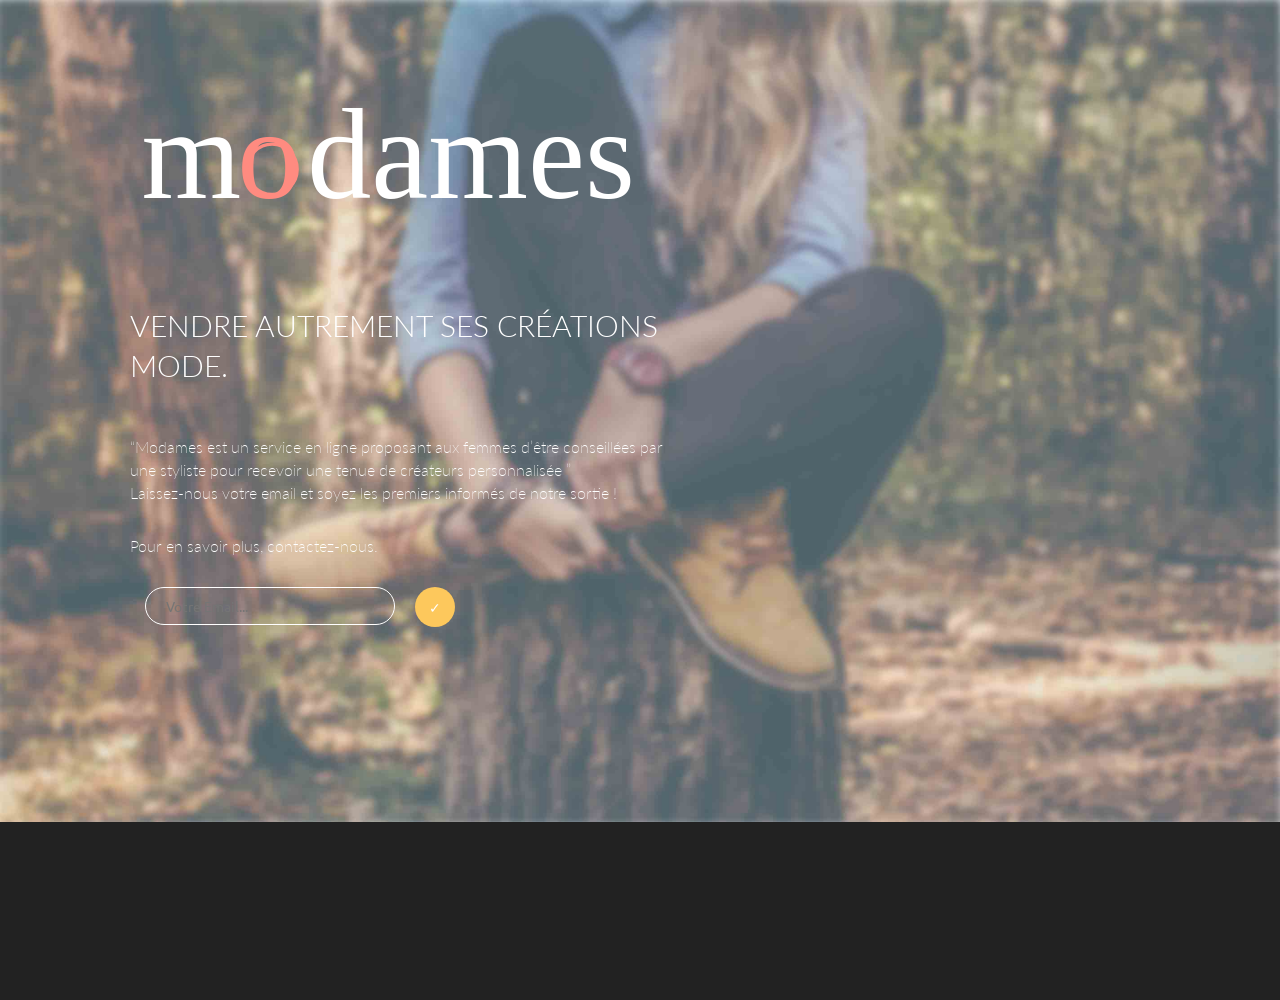
==== index landing.html @ c8f967f5 "Contactez-nous Ajout du paragraphe « contactez-nous »" ====
<!doctype html>
<!--[if lt IE 7 ]><html class="ie ie6" lang="en"> <![endif]-->
<!--[if IE 7 ]><html class="ie ie7" lang="en"> <![endif]-->
<!--[if IE 8 ]><html class="ie ie8" lang="en"> <![endif]-->
<!--[if (gte IE 9)|!(IE)]><!-->
<html class="no-js" lang="en">
<!--<![endif]-->
<head>
<meta charset="utf-8">
<title>modames</title>
<meta name="keywords" content="HTML5 Template">
<meta name="description" content="Vraiment un super site">
<meta name="viewport" content="width=device-width, initial-scale=1">
<!--[if lt IE 9]>
<script src="http://html5shiv.googlecode.com/svn/trunk/html5.js"></script>
<![endif]-->
<!-- Pre Loader -->
<link href="styles/pre_loader.css" rel="stylesheet">
<!-- Font font-awesome -->
<link rel="stylesheet" href="styles/font-awesome.min.css">
<!-- Google Font Ubuntu -->
<link href="http://fonts.googleapis.com/css?family=Ubuntu:400,700" rel="stylesheet" type="text/css">
<!-- Google Font Raleway -->
<link href="http://fonts.googleapis.com/css?family=Raleway:200,300,600" rel="stylesheet" type="text/css">
<!-- Google Font Lato -->
<link href='https://fonts.googleapis.com/css?family=Lato:400,100,100italic,300,300italic,400italic,700,700italic,900,900italic' rel='stylesheet' type='text/css'>
<!-- Google Font Poiret One -->
<link href='https://fonts.googleapis.com/css?family=Poiret+One' rel='stylesheet' type='text/css'>
<!-- bootstrap styles -->
<link href="styles/bootstrap.min.css" rel="stylesheet">
<!-- waypoints styles for skills animation -->
<link href="styles/waypoints.css" rel="stylesheet">
<!-- animate styles for animation effects -->
<link href="styles/animate.css" rel="stylesheet">
<!-- back_to_top link styles -->
<link href="styles/back_to_top.css" rel="stylesheet">
<!-- Style Switcher styles -->
<link href="styles/style_switcher.css" rel="stylesheet">
<!-- gallery styles -->
<link href="styles/gallery.css" rel="stylesheet">
<!-- magnific-popup styles -->
<link href="styles/magnific-popup.css" rel="stylesheet">
<!-- Owl Carousel Style Assets -->
<link href="styles/owl.carousel.css" rel="stylesheet">
<link href="styles/owl.theme.css" rel="stylesheet">
<link href="styles/owl.transitions.css" rel="stylesheet">
<!-- Main styles -->
<link href="styles/style.css" rel="stylesheet">
<!-- Theme Less styles -->
<link href="styles/theme_style.less" rel="stylesheet/less">
<!-- Custom styles -->
<link href="styles/custom landing.css" rel="stylesheet">
<!-- Begin MailChimp Signup Form -->
<link href="//cdn-images.mailchimp.com/embedcode/slim-10_7.css" rel="stylesheet" type="text/css">

</head>
<body>
<!--preloader-->
<div class="preloader">
   <div class="loader-inner ball-scale-ripple-multiple">
      <div></div>
      <div></div>
      <div></div>
   </div>
</div>
<!--wrapper-->
<section class="wrapper"> 
   <!--header-->
   <header> 
      <!--navbar-->

   </header>
   <!--slider-->
   <section class="slider">

      <div class="banner">
         <div class="banner_bg"> <img class="img-responsive" src="images/fond-site-flou-2.jpg" alt=""/> 
         <div class="bann_caption">
         
            <div class="container">
            <div class="col-md-6 col-sm-12 col-md-offset-0">
            <img src="images/Logo Blanc rose.svg">
               <h3>Vendre autrement ses créations mode.</h3>
               <p>“Modames est un service en ligne proposant aux femmes d’être conseillées par une styliste pour recevoir une tenue de créateurs personnalisée ” <br>Laissez-nous votre email et soyez les premiers informés de notre sortie !</br></p>
                <p>Pour en savoir plus, contactez-nous.</p>

<!-- Begin MailChimp Signup Form -->

              <div id="mc_embed_signup">
                   <form action="//modames.us12.list-manage.com/subscribe/post?u=7bd7d0d2ab8d0ab22da71a116&amp;id=d178d6678d" method="post" id="mc-embedded-subscribe-form" name="mc-embedded-subscribe-form" class="validate" target="_blank" novalidate>
                     <div id="mc_embed_signup_scroll">

                    <div class="col-md-6 col-sm-6 col-xs-6">
                    <input type="email" value="" name="EMAIL" class="email" id="mce-EMAIL" placeholder="Votre Email..." required>
                     </div>
    
    <!-- real people should not fill this in and expect good things - do not remove this or risk form bot signups-->
                  <div class="col-md-6 col-sm-6 col-xs-6">
                  <div style="position: absolute; left: -5000px;" aria-hidden="true"><input type="text" name="b_7bd7d0d2ab8d0ab22da71a116_d178d6678d" tabindex="-1" value=""></div>
                  <div class="clear"><input type="submit" value="&#10003" name="subscribe" id="mc-embedded-subscribe" class="button"></div>
                   </div>
                   </div>
                </form>

            </div>
        </div>
              
<!--End mc_embed_signup-->


            </div>
                
            </div>
         </div>
      </div>
   </section>

   
  
<!--wrapper close--> 
<!--Modal Box-->
<div class="modal fade" id="myModal" tabindex="-1" role="dialog" aria-labelledby="myModalLabel">
   <div class="modal-dialog modal-lg" role="document">
      <div class="modal-content">
         <div class="modal-header">
            <button type="button" class="close" data-dismiss="modal" aria-label="Close"><span aria-hidden="true">&times;</span></button>
            <h2 class="modal-title" id="myModalLabel">Flow <strong>Analysis</strong></h2>
         </div>
         <div class="modal-body">
            <div class="row">
               <div class="col-sm-6">
                  <p>Proin porta erat ligula, bibendum dapibus odio tempus sed. Ut tincidunt tincidunt erat. Ut id nisl quis enim dignissim sagittis porta erat ligula, bibendum dapibus odio tempus sed. Ut tincidunt tincidunt erat. Ut id nisl quis enim dignissim sagittis.</p>
                  <ul class="list">
                     <li>Anim pariatur cliche reprehenderit</li>
                     <li>Anim pariatur cliche reprehenderit</li>
                     <li>Anim pariatur cliche reprehenderit</li>
                     <li>Anim pariatur cliche reprehenderit</li>
                     <li>Anim pariatur cliche reprehenderit</li>
                     <li>Anim pariatur cliche reprehenderit</li>
                  </ul>
               </div>
               <div class="col-sm-6"> <img class="img-responsive" src="images/2.jpg" alt=""/> </div>
            </div>
            <p>Proin porta erat ligula, bibendum dapibus odio tempus sed. Ut tincidunt tincidunt erat. Ut id nisl quis enim dignissim sagittis porta erat ligula, bibendum dapibus odio tempus sed. Ut tincidunt tincidunt erat. Ut id nisl quis enim dignissim sagittis porta erat ligula, bibendum dapibus odio tempus sed. Ut tincidunt tincidunt erat. Ut id nisl quis enim dignissim sagittis porta erat ligula, bibendum dapibus odio tempus sed. Ut tincidunt tincidunt erat. Ut id nisl quis enim dignissim sagittis porta erat ligula, bibendum dapibus odio tempus sed. Ut tincidunt tincidunt erat. Ut id nisl quis enim dignissim sagittis porta erat ligula, bibendum dapibus odio tempus sed. Ut tincidunt tincidunt erat. Ut id nisl quis enim dignissim sagittis.</p>
         </div>
         <div class="modal-footer">
            <button type="button" class="btn btn-default style_2" data-dismiss="modal">Close</button>
         </div>
      </div>
   </div>
</div>

<!--Scripts--> 
<script src="js/jquery-1.11.1-min.js"></script> 
<script>
	$(window).load(function() {
		$(".preloader").fadeOut("fast");
	});
</script> 
<script src="js/bootstrap.min.js"></script> 
<script src="js/less-2.5.1-min.js"></script> 
<script src="js/style_switcher.js"></script> 
<script src="js/custom_jquery.js"></script> 
<!-- Widget - Animated Progress Bar Scripts --> 
<script src="js/waypoints.min.js"></script> 
<script src="js/waypoint.plugin.js"></script> 
<!-- Animation Effects Scripts--> 
<script src="js/jquery.appear.js"></script> 
<script src="js/animate.js"></script> 
<!--magnific popup Script--> 
<script src="js/jquery.magnific-popup.min.js"></script> 
<!--owl carousel Script--> 
<script src="js/owl.carousel.min.js"></script> 
<!--Numbersup Script--> 
<script src="js/jquery.counterup.min.js"></script> 
<!--Gmaps Script--> 
<script src="http://maps.google.com/maps/api/js?sensor=true"></script> 
<script src="js/gmaps.min.js"></script> 
<script src="js/gmap_script.js"></script>
</body>
</html>
---- styles/pre_loader.css ----
.preloader {
	background: #111;
	width: 100%;
	height: 100%;
	position: fixed;
	z-index: 9999999;
}
.loader-inner {
	position: relative;
	left: 50%;
	top: 50%;
}
@-webkit-keyframes ball-scale-ripple-multiple {
 0% {
 -webkit-transform: scale(0.1);
 transform: scale(0.1);
 opacity: 1;
}
 70% {
 -webkit-transform: scale(1);
 transform: scale(1);
 opacity: 0.7;
}
 100% {
 opacity: 0.0;
}
}
 @keyframes ball-scale-ripple-multiple {
 0% {
 -webkit-transform: scale(0.1);
 transform: scale(0.1);
 opacity: 1;
}
 70% {
 -webkit-transform: scale(1);
 transform: scale(1);
 opacity: 0.7;
}
 100% {
 opacity: 0.0;
}
}
.ball-scale-ripple-multiple {
	position: relative;
	-webkit-transform: translateY(-25px);
	-ms-transform: translateY(-25px);
	transform: translateY(-25px);
}
.ball-scale-ripple-multiple > div:nth-child(0) {
	-webkit-animation-delay: -0.8s;
	animation-delay: -0.8s;
}
.ball-scale-ripple-multiple > div:nth-child(1) {
	-webkit-animation-delay: -0.6s;
	animation-delay: -0.6s;
}
.ball-scale-ripple-multiple > div:nth-child(2) {
	-webkit-animation-delay: -0.4s;
	animation-delay: -0.4s;
}
.ball-scale-ripple-multiple > div:nth-child(3) {
	-webkit-animation-delay: -0.2s;
	animation-delay: -0.2s;
}
.ball-scale-ripple-multiple > div {
	-webkit-animation-fill-mode: both;
	animation-fill-mode: both;
	position: absolute;
	top: -2px;
	left: -26px;
	width: 50px;
	height: 50px;
	border-radius: 100%;
	border: 2px solid #f97575;
	-webkit-animation: ball-scale-ripple-multiple 1.25s 0s infinite cubic-bezier(.21, .53, .56, .8);
	animation: ball-scale-ripple-multiple 1.25s 0s infinite cubic-bezier(.21, .53, .56, .8);
}
---- styles/waypoints.css ----
.skills{
	margin:40px 0;
	max-width:600px;
	width:100%;
}
.skills .skill {
	position: relative;
	margin-top: 35px;
	padding-bottom: 15px;
}
.skills .skill:first-child {
	margin-top: 0;
}
.skills .skill .skill-title {
	font-size: 16px;
}
.skills .skill .skill-title i{
	padding-right:10px;
}
.skills .skill .skill-status {
	position: absolute;
	top: 0;
	right: 0;
}
.skills h2, .skills h3 {
	margin-bottom: -30px;
}
.skills .skill .progress-bar {
	width: 100%;
	height: 12px;
	background: #222;
	box-shadow:none;
	margin-top: 8px;
}
.skills .skill .progress-bar .current-progress {
	margin-top:3px;
	height: 9px;
	-webkit-transition: all 1s;
	-moz-transition: all 1s;
	-o-transition: all 1s;
	transition: all 1s;
}
.skills .skill .progress-bar .current-progress .bar {
	width: 100%;
	height: 100%;
}
.setWideToNone {
	width: 0 !important;
}
.widthAnim {
	-webkit-animation: widthInc 2s;
	-moz-animation: widthInc 2s;
	-ms-animation: widthInc 2s;
	-o-animation: widthInc 2s;
	animation: widthInc 2s;
}
/* All Animation keyframes */
@-webkit-keyframes widthInc {
 0% {
 width: 0;
}
 100% {
 width: 100%;
}
}
@-moz-keyframes widthInc {
 0% {
 width: 0;
}
 100% {
 width: 100%;
}
}
@-ms-keyframes widthInc {
 0% {
 width: 0;
}
 100% {
 width: 100%;
}
}
@-o-keyframes widthInc {
 0% {
 width: 0;
}
 100% {
 width: 100%;
}
}
@keyframes widthInc {
 0% {
 width: 0;
}
 100% {
 width: 100%;
}
}
---- styles/back_to_top.css ----
a.go-top {
	position: fixed;
	bottom: 15px;
	right: 20px;
	display: none;
	z-index:99999;
	font-size:40px;
	transition:all .3s ease;
	-moz-transition:all .3s ease;
	-webkit-transition:all .3s ease;
	-o-transition:all .3s ease;
	-ms-transition:all .3s ease;
}
a.go-top{
	opacity:.6;
	text-shadow:0 1px 1px #000;
}
a.go-top:hover,a.go-top:active,a.go-top:focus{
	opacity:1;
}
---- styles/style_switcher.css ----
@media screen and (max-width:767px){
.style_switcher{
	display:none;
}
}
.style_switcher{
	width:52px;
	height:333px;
	position:fixed;
	z-index:9999;
	top:150px;
	left:-52px;
	padding:10px 10px 10px 10px;
	border:1px solid #000;
	color:#FFF;
	background:rgba(0,0,0,.7);
	border-radius:0 5px 5px 0;
}
.style_switcher.open{
	left:-1px;
}
.open_switcher{
	position:absolute;
	top:30px;
	right:-51px;
	font-size:25px;
	line-height:30px;
	text-align:center;
	width:50px;
	height:atuo;
	z-index:9999999999;
	background:rgba(255,255,255,.7);
	border-radius:0 5px 5px 0;
	border-left:0;
	padding:10px;
	cursor:pointer;
}
.style_switcher > div{
	background:#FFF;
	color:#333;
	padding:3px 8px;
	margin:10px 10px 0 0;
	border-radius:2px;
	float:left;
	cursor:pointer;
}
.style_switcher .predefine_colors li{
	float:left;
	margin:0 10px 10px 0;
	list-style-type:none;
	text-decoration:none;
}
.style_switcher .predefine_colors li div{
	width:30px;
	height:30px;
	cursor:pointer;
	border-radius:50%;
	border:3px solid #FFF;
}
.style_switcher .predefine_colors li div.active{
	box-shadow:0 0 7px #000 inset;
	
}
#color_1{
	background:#f97575;
}
#color_2{
	background:#ff9966;
}
#color_3{
	background:#f2e183;
}
#color_4{
	background:#e599c1;
}
#color_5{
	background:#b092d9;
}
#color_6{
	background:#4ab1c8;
}
#color_7{
	background:#00b7c3;
}
#color_8{
	background:#5dc0af;
}
---- styles/gallery.css ----
.gallery.style_2{
	background:#222;
	padding-top:50px;
	padding-bottom:100px;
}
.gallery.style_2 .container-fluid .gallery_item,.gallery.style_2 .container .gallery_item,.gallery.style_3 .gallery_item{
	padding:10px;
}
.gallery.style_3 .gallery_item > div{
	border:1px solid #222;
}
.gallery.style_2 h2{
	color:#FFF;
}
.gallery_item{
	padding:0;
}
.gallery_item > div{
	overflow:hidden;
	width:100%;
	position:relative;
}
.gallery_item div > .gallery_item{
	position:relative;
	background:#FFF;
	-moz-transition:all .3s ease;
	-webkit-transition:all .3s ease;
	-ms-transition:all .3s ease;
	-o-transition:all .3s ease;
	transition:all .3s ease;
}
.gallery_item div > img{
	max-width:100%;
	top:0;
	position:relative;
	-moz-transition:all .5s ease;
	-webkit-transition:all .5s ease;
	-ms-transition:all .5s ease;
	-o-transition:all .5s ease;
	transition:all .5s ease;
}
.gallery_item div:hover > img{
	/*transform:scale(1.3,1.3) rotate(-5deg);*/
	transform:scale(1.3,1.3);
	-moz-transition:all .5s ease;
	-webkit-transition:all .5s ease;
	-ms-transition:all .5s ease;
	-o-transition:all .5s ease;
	transition:all .5s ease;
}
.gallery_item div > .inner{
	display:block;
	position:absolute;
	background: rgba(0,102,153,0);
	width:90%;
	height:90%;
	left:5%;
	bottom:100%;
	opacity:0;
	color:#FFF;
	border:1px solid #333;
	-moz-transition:all .5s ease;
	-webkit-transition:all .5s ease;
	-ms-transition:all .5s ease;
	-o-transition:all .5s ease;
	transition:all .5s ease;
}
.gallery_item div:hover .inner{
	bottom:5%;
	opacity:1;
}
.gallery_item div > .inner > div{
	padding:20px;
	width:100%;
	height:100%;
}
.gallery_item div > .inner h3{
	color:#222;
	text-align:center;
	text-transform:uppercase;
	font-weight:normal;
	font-family: 'Raleway', sans-serif;
	font-size:18px;
	position:relative;
	top:calc(50% - 60px);
}
.gallery_item div > .inner ul{
	margin:0 auto !important;
	width:90px;
	position:relative;
	top:calc(50% - 65px);
}
.gallery_item div > .inner ul li{
	float:left;
	margin:0 10px
}
.gallery_item div > .inner ul li a{
	font-size:25px;
	width:25px;
	display:block;
	color:#222;
	-moz-transition:all .3s ease;
	-webkit-transition:all .3s ease;
	-o-transition:all .3s ease;
	transition:all .3s ease;
}
@media screen and (max-width:767px){
.gallery_item h4{
	font-size:14px;
}
}
---- styles/style.css ----
/* ==============================================
@Author: Inventive Templates
@URL: http://inventivetemplates.com

Styles contents are outlined below
 
1. Default Styles
2. Short Codes & Form Elements
3. Top Head Styles
4. Bootstrap Navbar
5. For Mega Menu
6. Banner
7. Features
8. Features_2 & Features_3
9. Home_block 2 & 3
10. Counters
11. Services
12. Workprocess
13. Model Box
14. Gallery
15. News & Blog items
16. Testimonials
17. Team
18. Subscribe
19. Clients
20. Contact Us
21. Map
22. Footer
23. Sidebar
24. Accordion
25. Pricing
26. 404
27. Breadcrumb
28. waypoints
29. Buy_now
	
Responsive Styles
30. Mobile and Tablet Screen
31. Mobile Screen
32. Tablet and Desktop Screen
33. Tablet Screen
34. Desktop Screen
35. Desktop and Large Desktop Screen
36. Large Desktop Screen
37. Custom Screens
	
Animations
38. Animations
=============================================== */

/* ==============================================
Default Styles
=============================================== */
a, a:hover, a:focus, a:active {
	text-decoration: none;
	outline: none !important;
}
ul, ol {
	padding: 0;
	margin: 0;
}
ul li, ol li {
	list-style-type: none;
}
/* ==============================================
Default Styles
=============================================== */
.wrapper {
	font: 14px/23px 'Ubuntu', sans-serif;
}
p {
	color: #666;
}
h1, h2, h3 {
	font-family: 'Raleway', sans-serif;
	font-weight: 200;
}
h1 strong, h2 strong, h3 strong {
	font-weight: 600;
}
h1, h2, h3 {
	text-transform: uppercase;
}
h1 {
	margin: 50px 0;
	font-size: 50px;
}
h2 {
	margin: 40px 0;
	font-size: 35px;
}
h3 {
	margin: 25px 0;
	font-size: 22px;
}
h4, p {
	margin: 15px 0;
}
h2 .fa {
	position: relative;
	top: -1px;
}
/* ==============================================
Short Codes & Form Elements
=============================================== */
.form-group label, .table > thead > tr > th {
	font-family: "Raleway", sans-serif;
	text-transform: uppercase;
	font-weight: normal;
}
.table-bordered > thead > tr > td, .table-bordered > thead > tr > th, .table > thead > tr > th {
	border-bottom: none;
}
.pagination > li > a:hover, .pagination > li > a:focus, .pagination > li > span:hover, .pagination > li > span:focus, .pagination > .active > a, .pagination > .active > a:focus, .pagination > .active > a:hover, .pagination > .active > span, .pagination > .active > span:focus, .pagination > .active > span:hover {
	background: #222;
}
input.form-control, textarea.form-control {
	border-radius: 0;
}
.form-control:focus {
	box-shadow: none;
	border: 1px solid #AAA;
}
.btn {
	margin: 5px;
}
.btn-default.style_2, .btn-default.style_3 {
	color: #FFF;
	border: none;
}
.btn-default:hover, .btn-default:focus, .btn-default.active.focus, .btn-default.active:focus, .btn-default.active:hover, .btn-default.focus:active, .btn-default:active:focus, .btn-default:active:hover {
	background: #222;
	color: #FFF;
}
.btn-default.style_2 {
	border: 1px solid #222;
	background: #FFF;
	color: #222;
}
.btn-default.style_2:hover, .btn-default.style_2:focus {
	color: #FFF;
	border-color: #FFF;
}
.nav-tabs {
	margin: 10px 0;
	border-bottom: none;
}
.nav-tabs, .home_block_1 .tab-content {
	width: 700px;
	max-width: 100%;
}
.nav-tabs > li a:hover {
	cursor: pointer;
}
.nav-tabs > li.active a, .nav-tabs > li.active a:hover, .nav-tabs > li.active a:focus, .nav-tabs > li a, .nav-tabs > li a:hover, .nav-tabs > li a:focus {
	background: none;
	border: none;
}
.nav-tabs > li > a {
	color: #333;
	text-align: center;
	margin: 0;
}
.nav-tabs > li i {
	color: #222;
	font-size: 20px;
	background: none;
	padding: 0;
	display: inline;
}
.nav-tabs > li h4 {
	margin: 0;
	display: inline;
	padding-left: 10px;
	font-size: 16px;
}
.nav-tabs.style_2 {
	margin: 0;
}
.nav-tabs.style_2 > li.active a, .nav-tabs.style_2 > li.active a:hover, .nav-tabs.style_2 > li.active a:focus {
	background: #222;
}
.tab-content.style_2 {
	border: 1px solid #DDD;
	padding: 15px;
}
.alert-success, .alert-info, .alert-warning, .alert-danger {
	border-color: #222;
}
.progress {
	box-shadow: 0 1px 2px rgba(0, 0, 0, 0.3) inset;
}
.progress-bar {
	box-shadow: 2px -2px 1px rgba(0, 0, 0, 0.5) inset;
}
.animations .row img {
	border: 1px solid #222;
	margin-bottom: 20px;
	padding: 0;
}
.shortcode_sidebar {
}
/* ==============================================
Top Head Styles
=============================================== */
.wrapper > header {
	background: rgba(0,0,0,.9);
}
.container-fluid {
	padding-left: 0;
	padding-right: 0;
}
.big_block {
	padding: 80px 0;
}
.top_head {
	position: relative;
	line-height: 45px;
	color: #FFF;
	z-index: 99999;
}
.top_head i {
	padding-right: 10px;
}
.top_head span {
	padding-right: 20px;
}
.top_head a {
	color: #FFF;
}
.top_head span:last-child {
	padding-right: 0;
}
.top_head .popover {
	position: relative;
	z-index: 99999999 !important;
	width: 300px;
}
/* ==============================================
Bootstrap Navbar
=============================================== */
.navbar-default {
	border: none;
	z-index: 1004;
	margin-bottom: 0;
	background: rgba(0,0,0,0);
	text-transform: uppercase;
}
.navbar-default .navbar-nav > li > a {
	margin: 5px;
	font-weight: bold;
}
.navbar-header {
	position: relative;
	z-index: 99999;
}
.navbar-default a.navbar-brand {
	font-size: 35px;
	color: #FFF;
	font-family: 'Raleway', sans-serif;
}
.navbar-default .navbar-nav > .active > a, .navbar-default .navbar-nav > .active > a:focus, .navbar-default .navbar-nav > .active > a:hover {
	background: none;
}
.navbar-default .navbar-nav > li > a, .navbar-default .dropdown-menu > li a, .navbar-default .dropdown-menu .dropdown-menu > li a {
	color: #FFF;
	background: none;
}
.navbar-default .dropdown-menu > li a {
	padding: 7px 20px;
}
.navbar-default .navbar-nav > .open > a, .navbar-default .navbar-nav > .open > a:focus, .navbar-default .navbar-nav > .open > a:hover {
	background: none;
	color: #a52b2b;
}
.navbar-default .navbar-brand:hover, .navbar-default .navbar-nav > .active > a, .navbar-default .navbar-nav > .active > a:focus, .navbar-default .navbar-nav > .active > a:hover, .navbar-default .navbar-nav > li > a:focus, .navbar-default .navbar-nav > li > a:hover, .navbar-default .dropdown-menu > li a:hover, .navbar-default .navbar-nav .open .dropdown-menu > li > a:hover {
	color: #a52b2b;
}
.navbar-default .dropdown-menu {
	background: #222;
	padding: 15px 0;
}
.navbar-nav > li.dropdown li.dropdown > a::before {
	content: '\f105';
	font-family: FontAwesome;
	position: absolute;
	right: 15px;
	top: 5px;
	font-size: 16px;
	color: #666;
}
/* ==============================================
For Mega Menu
=============================================== */
.collapse.navbar-collapse {
	position: relative;
	z-index: 10000;
}
.nav > li.mega_drop_down {
	position: static;
}
.dropdown-menu.mega-menu {
	position: absolute;
	width: 100%;
	right: 0 !important;
	left: inherit !important;
	padding: 15px 10px 20px 10px;
	text-transform: uppercase;
}
.mega-menu li li a {
	padding: 3px 20px;
	display: block;
}
.mega-menu .nav-header {
	font-size: 16px;
	color: #CCC;
	padding: 3px 20px;
	font-family: 'Raleway', sans-serif;
}
/* ==============================================
Banner
=============================================== */
.slider {
	overflow: hidden;
	background: #222;
	height: 1000px;
}
.slider .parallax_bann {
	background: url(../images/modames-slider.jpg) top center fixed;
	position: relative;
	height: 100%;
}
.slider .banner .banner_bg {
	width: 100%;
}
.video_container {
	position: relative;
	width: 100%;
	background: #000;
	opacity: .7;
}
.video_container video {
	width: 100%;
	height: auto;
	display: block;
}
.video_container .video_content {
	position: absolute;
	top: 0;
	left: 0;
	width: 100%;
	background: rgba(0, 0, 0, 0.2);
}
.slider .banner {
	position: relative;
}
.slider .banner .bann_caption, .owl-carousel .bann_caption {
	z-index: 10;
	position: absolute;
	top: 350px;
	width: 100%;
	text-align: center;
}
.bann_caption {
	color: #FFF;
}
.bann_caption h2 {
	font-size: 60px;
	font-weight: 200;
}
.bann_caption h3 {
	font-size: 30px;
	line-height: 40px;
	font-weight: bold;
	margin-bottom: 50px;
}
.bann_caption a {
	margin: 0 20px;
	width: 180px;
	height: 45px;
	line-height: 45px;
	padding: 0;
	font-size: 18px;
	position: relative;
	border-radius: 0;
	border: none;
}
.bann_caption .btn-default.style_2, .carousel-caption .btn-default.style_2 {
	border: 1px solid #FFF;
	background: rgba(255,255,255,.2);
	color: #FFF;
}
.owl_slider, .blog_items .owl-carousel, #blog_carousel {
	background: #222;
}
#blog_carousel {
	margin-bottom: 40px;
}
.owl-theme .owl-controls {
	height: 0;
	margin-top: 0;
}
.owl_slider .owl-theme .owl-controls .owl-pagination {
	position: relative;
	top: -80px;
}
.owl-theme .owl-controls .owl-buttons {
	position: absolute;
	top: calc(50% - 20px);
	width: 100%;
}
.owl-theme .owl-controls .owl-buttons > div {
	background: none;
	border-radius: 0;
	margin: 0;
	position: relative;
	color: rgba(0,0,0,0);
}
.owl-theme .owl-controls .owl-buttons > div.owl-prev {
	float: left;
}
.owl-theme .owl-controls .owl-buttons > div.owl-next {
	float: right;
}
.owl-theme .owl-controls .owl-buttons div {
	opacity: 1;
}
.owl-theme .owl-controls .owl-buttons > div.owl-prev::before, .owl-theme .owl-controls .owl-buttons > div.owl-next::before {
	font-family: FontAwesome;
	position: absolute;
	top: 0;
	opacity: 1;
	padding: 10px 15px;
	border: 1px solid #FFF;
	font-size: 30px;
	color: #FFF;
}
.owl-theme .owl-controls .owl-buttons > div.owl-prev::before {
	content: '\f104';
	left: 0px;
	border-left: 0;
}
.owl-theme .owl-controls .owl-buttons > div.owl-next::before {
	content: '\f105';
	right: 0px;
	border-right: 0;
}
/* ==============================================
Features
=============================================== */
.pull_down {
	text-indent: -9999px;
}
.description {
	text-align: center;
	border-bottom: 1px solid #EEE;
}
.description h2 {
	margin-top: 30px;
}
.description p {
	font-size: 18px;
	line-height: 30px;
}
.description p span {
	font-size: 30px;
	color: #888;
	position: relative;
	top: 6px;
}
.features {
	border-bottom: 1px solid #EEE;
}
.features > div > div {
	border-left: 1px solid #EEE;
}
.features > div div:nth-child(1) {
	border-left: none !important;
}
.features .block {
	position: relative;
	text-align: center;
	margin: 70px 0;
}
.features i {
	font-size: 40px;
	height: 50px;
	line-height: 50px;
	color: #222;
}
.features .block h4 {
	color: #333;
	font-size: 20px;
	font-weight: normal;
	font-family: 'Raleway', sans-serif;
}
.features .block p {
	color: #333;
	clear: both;
}
/* ==============================================
Features_2 & Features_3
=============================================== */
.features_2 .block, .features_3 .block {
	margin: 30px 0;
	padding: 15px;
	position: relative;
	background: #f6f6f6;
	text-align: center;
}
.features_2 .block {
	text-align: center;
}
.features_2 .block::after {
	border-image: none;
	border-style: solid;
	border-width: 15px;
	content: " ";
	height: 0;
	left: 50%;
	pointer-events: none;
	position: absolute;
	width: 0;
	margin-left: -15px;
}
.features_2 .block::after {
	border-color: #f6f6f6 rgba(250, 249, 249, 0) rgba(250, 249, 249, 0) rgba(250, 249, 249, 0);
	margin-bottom: -30px;
	bottom: 0;
}
.features_2 .block.style_2::after {
	border-color: rgba(250, 249, 249, 0) rgba(250, 249, 249, 0) #f6f6f6 rgba(250, 249, 249, 0);
	top: 0;
	margin-top: -30px;
}
.features_2 .block p {
	text-align: center;
}
.features_2 .block h3, .features_3 .block h3 {
	color: #333;
	font-size: 20px;
}
.features_2 .block h3 {
	margin: 10px 0;
}
.features_2 i {
	width: 50px;
	height: 50px;
	line-height: 50px;
	font-size: 30px;
}
.features_2 .icon {
	text-align: center;
	width: 50px;
	height: 50px;
	margin: 10px auto;
	position: relative;
}
.features_2 img {
	margin: 20px auto;
}
.features_2 h3.pull-right::before, .features_3 h3.pull-right::before {
	right: 0;
}
.features_2 p, .features_3 p {
	clear: both;
	text-align: justify;
}
.features_2 .icon::before, .features_3 .icon::before {
	background: #EFEFEF;
}
.features_3 .block::after {
	border-image: none;
	border-style: solid;
	border-width: 15px;
	content: " ";
	height: 0;
	margin-top: -15px;
	pointer-events: none;
	position: absolute;
	top: 50%;
	width: 0;
}
.features_3 .block::after {
	border-color: rgba(250, 249, 249, 0) rgba(250, 249, 249, 0) rgba(250, 249, 249, 0) #f6f6f6;
	left: 100%;
}
.features_3 .block.style_2::after {
	border-color: rgba(250, 249, 249, 0) #f6f6f6 rgba(250, 249, 249, 0) rgba(250, 249, 249, 0);
	left: inherit;
	right: 100%;
}
.features_3 i {
	width: 70px;
	height: 70px;
	line-height: 70px;
	font-size: 30px;
}
.features_3 .icon {
	text-align: center;
	width: 70px;
	height: 70px;
	position: relative;
}
.features_3 img {
	margin: 0 auto;
}
.features_3 h3 {
	font-weight: normal;
	margin-top: 25px;
}
/* ==============================================
Home_block 2 & 3
=============================================== */
.home_block_1 {
	background: url(../images/about_us.jpg) top center fixed;
}
.home_block_2 {
	background: url(../images/about_us.jpg) top center fixed;
}
.home_block_1 .container-fluid > div, .home_block_2 .container-fluid > div {
	background: rgba(255,255,255,.85);
}
.home_block_1 p {
	color: #333;
	margin: 0;
}
.home_block_1 .btn-default {
	margin-right: 20px;
}
.list {
	padding-left: 30px;
	margin: 20px 0;
}
.list li {
	list-style-type: upper-roman;
	line-height: 30px;
	padding-left: 10px;
}
/* ==============================================
Counters
=============================================== */
.counters {
	color: #222;
	text-align: center;
	padding: 70px 0 100px 0;
}
.counters.style_2 {
	color: #FFF;
	background: #222;
}
.counters h2 {
	height: 70px;
	clear: both;
	margin-bottom: 50px;
}
.counters .row {
	clear: both;
}
.counters h3 {
	clear: both;
	margin-top: 30px;
}
.counter {
	display: inline-block;
	font-size: 50px;
	line-height: 45px;
	padding: 10px;
	background: #222;
}
/* ==============================================
Services
=============================================== */
.service_bg {
	background: #222;
}
.service_bg > div > div {
	padding: 0;
}
.service_bg > div > div.services_title {
	padding: 150px 50px;
	color: #FFF;
}
.service_bg > div > div.services_title.pull-right {
	right: 0;
}
.services {
	background: url(../images/services_1.jpg) top center fixed;
}
.services.style_2 {
	background: url(../images/services_2.jpg) top center fixed;
}
.services {
	text-align: center;
}
.services > div {
	padding: 0;
}
.services > div:nth-child(2n+1) {
	background: rgba(0,0,0,.3);
}
.services > div a {
	display: block;
	padding: 100px 20px;
	color: #FFF;
}
.services > div i {
	font-size: 40px;
}
.services > div p {
	color: #FFF;
	font-size: 16px;
}
/* ==============================================
Workprocess
=============================================== */
.workprocess > div {
	background: rgba(255,255,255,.9);
}
.workprocess .container > .row > div, .workprocess .container-fluid > div {
	padding: 0;
}
.workprocess .block {
	text-align: center;
}
.workprocess .block h3 {
	color: #333;
}
.workprocess .block h3, .workprocess .block p {
	padding: 0 20px;
}
.workprocess .block i {
	font-size: 20px;
}
.workprocess .icon {
	position: relative;
}
.workprocess .icon > div {
	text-align: center;
	height: 80px;
	padding: 38px 0;
}
.workprocess .icon i {
	font-size: 40px;
	line-height: 80px;
	width: 80px;
	height: 80px;
	background: #222;
	color: #FFF;
	border-radius: 50%;
	position: relative;
}
/* ==============================================
Model Box
=============================================== */
.modal-header {
	background: #222;
}
.modal-dialog img {
	padding: 5px;
	border: 1px solid #EFEFEF;
}
.modal-content button.close {
	text-shadow: none;
	opacity: 1;
	font-size: 25px;
	font-weight: 300;
}
.modal-footer .btn + .btn {
	margin: 5px;
}
/* ==============================================
Gallery
=============================================== */
.client_details {
	margin-bottom: 30px;
}
.client_details ul li strong {
	width: 100px;
	line-height: 30px;
	display: inline-block;
}
/* ==============================================
News & Blog items
=============================================== */
.news .block, .blog_items .block {
	overflow: hidden;
	padding: 0;
	width: 100%;
	height: 100%;
	position: relative;
	margin-bottom: 20px;
}
.news .block .pic {
	margin: 20px 0;
}
.news .block .pic a, .blog_items .block .pic a {
	display: block;
	overflow: hidden;
	border: 1px solid #333;
}
.news .block img, .blog_items .block img {
	top: 0;
	position: relative;
}
.news .block:hover img, .blog_items .block:hover img {
	transform: scale(1.15, 1.15) rotate(-5deg);
}
.blog_items.style_2 .block:hover img {
	transform: scale(1, 1) rotate(0);
}
.blog_items.style_2 .block .pic:hover img {
	transform: scale(1.15, 1.15) rotate(-4deg);
}
.news .block em {
	color: #666;
}
.news .block p, .blog_items .block p {
	margin: 10px 0 15px 0;
	clear: both;
}
.blog_items.style_2 .block {
	padding-bottom: 20px;
}
.blog_items .block .owl-carousel {
	border: 1px solid #333;
}
.blog_items .block h3 {
	margin: 20px 0;
}
.blog_items .block .pic {
	position: relative;
}
.blog_items .block .pic .popup-gallery {
	content: '\f065';
	font-family: FontAwesome;
	position: absolute;
	top: 0;
	left: 0;
	width: 100%;
	height: 100%;
	text-align: center;
	line-height: 100%;
	background: rgba(0,0,0,.5);
	z-index: 99;
	font-size: 30px;
	color: #FFF;
	opacity: 0;
}
.blog_items .block .pic:hover .popup-gallery {
	opacity: 1;
}
.blog_items .block .pic .popup-gallery a {
	border: none;
	position: relative;
	top: 50%;
	color: #333;
}
.blog_items .block .blog_cat li {
	float: left;
	padding-right: 10px;
	padding-bottom: 15px;
}
.blog_items .block .blog_cat li a {
	color: #222;
}
.blog_items .block .blog_cat li i {
	font-size: 16px;
	padding-right: 5px;
}
.blog_items .block .date {
	background: #222;
	color: #EEE;
	padding: 10px;
	text-align: center;
}
.blog_items .date li:nth-child(1) {
	font-size: 30px;
	line-height: 40px;
	font-weight: bold;
}
.blog_items .date li:nth-child(2) {
	font-size: 20px;
	text-transform: capitalize;
	line-height: 30px;
}
.blog_items .block .date li {
	display: inline-block;
	margin: 0 5px;
	line-height: 30px;
}
.blog_items .block .date.style_2 li {
	display: block;
}
.side_bar {
	margin: 120px 0;
}
.search {
	padding-bottom: 40px;
}
.search .btn {
	margin: 0;
}
.search.top_search {
	margin: 40px 0;
}
.search > div {
	padding: 0;
}
.search > div > .form-control {
	width: calc(100% - 10px);
}
.widget {
	margin-bottom: 30px;
}
.widget > h3 {
	margin-bottom: 20px;
}
.widget-body > li {
	padding-bottom: 20px;
}
.widget-body h4 {
	font-family: "Raleway", sans-serif;
	margin-top: 0;
	margin-bottom: 5px;
}
.widget-body .posts img{
	margin-bottom:5px;
}
.posts .blog_cat li {
	float: left;
	padding-left: 5px;
	color: #666;
}
.widget-body li a {
	color: #333;
}
.categories li {
	border-bottom: 1px dashed #999;
}
.categories li a {
	padding: 10px;
	color: #666;
	display: block;
	font-size: 15px;
}
.categories li a:hover {
	padding-left: 20px;
}
.tags a {
	color: #333;
	border: 1px solid #222;
	padding: 5px 10px;
	margin-right: 5px;
	margin-bottom: 5px;
	display: inline-block;
}
.side_bar.style_2 {
	margin: 30px 0 0;
}
.side_bar.style_2 .posts .blog_cat li {
	color: #CCC;
}
.side_bar.style_2 .tags a {
	border: 1px solid #999;
	color: #DDD;
}
.comments {
	padding: 50px 0 80px 0;
	background: #EEE;
}
.comment > img {
	width: 60px;
	float: left;
	border-radius: 5px;
	border: 1px solid #222;
}
.comment > div {
	padding-left: 20px;
	float: left;
	width: calc(100% - 70px);
}
.comment > div h4 {
	margin: 0;
	font-family: "Raleway", sans-serif;
}
.comment > div p {
	border-bottom: 1px dashed #CCC;
	margin-bottom: 25px;
	padding-bottom: 10px;
	color: #666;
	clear: both;
}
.comment > div i {
	padding-right: 5px;
}
.comment > div a {
	padding-left: 10px;
	color: #666;
}
.side_bar.style_2 .widget-body li a {
	color: #DDD;
}
/* ==============================================
 Testimonials
=============================================== */
.testimonials {
	background: url(../images/testimonials.jpg) center center fixed;
	padding: 120px 0;
	color: #FFF;
	text-align: center;
}
#test_carousel {
	position: relative;
}
#test_carousel .item .details {
	display: block;
	width: 100%;
	height: auto;
}
.testimonials p {
	color: #CCC;
	font-size: 18px;
	line-height: 30px;
}
.testimonials p span {
	font-size: 30px;
	position: relative;
	top: 6px;
}
.testimonials img {
	border-radius: 50%;
	margin: 15px 0;
}
.testimonials .owl-theme .owl-controls {
	margin-top: 30px;
}
.testimonials .owl-theme .owl-controls .owl-page span {
	border-color: #999;
}
/* ==============================================
Team
=============================================== */
.team .block {
	overflow: hidden;
	text-align: center;
	padding-top: 40px;
	padding-bottom: 40px;
}
.team .block div {
	position: relative;
	overflow: hidden;
}
.team .block img {
	border: 1px solid #222;
}
.team .block div .team-social {
	position: absolute;
	height: 75px;
	bottom: -75px;
	width: 100%;
}
.team .block .details {
	background: #f6f6f6;
	color: #333;
}
.team .block:hover .details {
	background: #222;
	color: #FFF;
}
.team .block .details h4 {
	padding-bottom: 10px;
}
.team .block:hover .team-social {
	bottom: 0;
}
.team-social ul {
	padding-top: 20px;
}
.team-social ul li {
	display: inline-block;
	height: 30px;
	font-size: 20px;
	padding: 0 5px;
}
.team-social ul li:nth-child {
	padding-top: 30px;
}
.team-social ul li i {
	color: #FFF;
	padding: 7px;
	width: 34px;
	height: 34px;
	border: 1px solid #222;
}
/* ==============================================
Subscribe
=============================================== */
.subscribe {
	background: #222;
	color: #FFF;
}
.subscribe .form-inline {
	margin: 38px 0;
}
.subscribe input.form-control {
	height: 40px;
	background: none;
	color: #999;
	margin-right: 20px;
}
.subscribe a.btn-default {
	height: 40px;
	line-height: 28px;
	font-size: 18px;
	text-transform: uppercase;
	font-family: "Raleway", sans-serif;
}
/* ==============================================
Clients
=============================================== */
.clients .owl-carousel {
	padding: 12px 0;
}
.clients .item {
	text-align: center;
	margin: 15px 5px;
	padding: 5px 0;
	border: 1px solid #222;
}
.clients .item a {
	display: block;
	width: 200px;
	height: 64px;
	margin: 0 auto;
}
.clients .item img {
	opacity: 1;
	height: 64px;
}
.clients .item a:hover img {
	opacity: .5;
}
/* ==============================================
Contact Us
=============================================== */
.contact {
	background: url(../images/contact.jpg) bottom center fixed;
	color: #DDD;
}
.contact_info {
	font-size: 16px;
}
.contact_info ul {
	margin: 50px 0 30px 0;
}
.contact_info li {
	line-height: 40px;
	font-size: 16px;
}
.contact_info li i {
	width: 50px;
	font-size: 25px;
}
.contact_info li a, .contact_info p {
	color: #DDD;
}
.contact .form-group {
	margin-bottom: 25px;
}
.contact form > div:last-child .form-group {
	margin-bottom: 0;
}
.contact label {
	font-size: 18px;
	text-transform: uppercase;
	color: #FFF;
}
.contact input.form-control {
	height: 40px;
}
.contact .form-control {
	background: none;
	color: #CCC;
}
.contact .btn-default {
	height: 40px;
	line-height: 28px;
	font-size: 18px;
	text-transform: uppercase;
	font-family: "Raleway", sans-serif;
}
.contact .btn-default {
	background: #222;
}
/* ==============================================
Map
=============================================== */
#map {
	display: block;
	height: 600px;
	margin: 0 auto;
}
.overlay {
	display: block;
	text-align: center;
	color: #fff;
	font-size: 60px;
	line-height: 80px;
	opacity: 0.8;
	background: #4477aa;
	border: solid 3px #336699;
	border-radius: 4px;
	box-shadow: 2px 2px 10px #333;
	text-shadow: 1px 1px 1px #666;
	padding: 0 4px;
}
.overlay_arrow {
	left: 50%;
	margin-left: -16px;
	width: 0;
	height: 0;
	position: absolute;
}
.overlay_arrow.above {
	bottom: -15px;
	border-left: 16px solid transparent;
	border-right: 16px solid transparent;
	border-top: 16px solid #336699;
}
.overlay_arrow.below {
	top: -15px;
	border-left: 16px solid transparent;
	border-right: 16px solid transparent;
	border-bottom: 16px solid #336699;
}
/* ==============================================
Footer
=============================================== */
.wrapper > footer {
	background: #222;
	color: #DDD;
}
.wrapper > footer h3 {
	margin-bottom: 20px;
}
.social_icons a i {
	font-size: 20px;
	border: 1px solid #333;
	text-align: center;
	width: 35px;
	height: 35px;
	line-height: 35px;
	margin: 10px 10px 20px 10px;
	color: #333;
	-moz-transition: all .3s ease;
	-webkit-transition: all .3s ease;
	-ms-transition: all .3s ease;
	-o-transition: all .3s ease;
	transition: all .3s ease;
}
.social_icons a:first-child i {
	margin-left: 0;
}
footer .social_icons a i {
	border: 1px solid #DDD;
	color: #FFF;
}
.wrapper > footer p {
	color: #555;
	padding-top: 10px;
}
.foot_nav li {
	display: inline;
	padding: 0 10px;
}
.foot_nav li a {
	color: #FFF;
}
.foot_nav.style_2 li {
	line-height: 50px;
}
.foot_nav.style_2 li a {
	padding: 10px;
	border: 1px solid #333;
	color: white
}
/* ==============================================
Sidebar
=============================================== */
.shortcodes_bg > div > div {
	padding: 0;
}
.shortcode_anchor {
	height: 65px;
}
.shortcodes > .panel-default > .panel-heading {
	font-size: 30px;
	font-family: 'Raleway', sans-serif;
	font-weight: 200;
	padding: 15px 10px;
	text-transform: uppercase;
	border-bottom: 1px solid #CCC;
	background: #222;
	color: #EEE;
}
.shortcodes > .panel {
	margin-bottom: 0;
}
.shortcodes > .panel > .panel-body {
	padding: 15px;
}
.shortcodes .panel-body > h4 {
	margin-top: 20px;
}
.shortcode_sidebar {
	margin-top: 36px;
	position: fixed;
}
.shortcode_sidebar h3 {
	margin-bottom: 10px;
}
.shortcode_sidebar li {
	line-height: 30px;
}
.shortcode_sidebar a {
	color: #666;
	font-size: 16px;
	position: relative;
	margin-left: 20px;
}
.shortcode_sidebar a:focus {
	color: #666;
}
.shortcode_sidebar a::before {
	content: '\f104';
	font-family: FontAwesome;
	position: absolute;
	left: -20px;
	top: -5px;
	font-size: 15px;
}
/* ==============================================
Accordion
=============================================== */
.panel-default > .panel-heading + .panel-collapse > .panel-body {
	border: none;
}
.panel-body {
	padding-top: 0;
}
.panel-title {
	font-size: 15px;
	position: relative;
}
.panel-default > .panel-heading {
	background: none;
}
.panel-title > a {
	display: block;
}
.panel-title > a.collapsed {
	color: #333;
}
.panel-title > a::before, .panel-title > a.collapsed::before {
	font-family: FontAwesome;
	font-size: 20px;
	position: absolute;
	color: #222;
	right: 0;
	line-height: 12px;
}
.panel-title > a.collapsed::before {
	content: '\f107';
}
.panel-title > a::before {
	content: '\f106';
}
.panel.panel-default.panel_active .panel-title > a::before, .panel.panel-default.panel_active .panel-title > a.collapsed::before {
	border: 1px solid #a52b2b;
	color: #a52b2b;
}
.panel-default {
	border-color: #222;
}
.panel-default > .panel-heading a {
	font-family: 'Raleway', sans-serif;
	font-weight: 300;
}
/* ==============================================
 Pricing 
=============================================== */
.pricing_block {
	margin: 40px 0;
}
.pricing {
	text-align: center;
	border: 1px solid #CCC;
	padding: 0 0 10px;
	border-radius: 5px;
	background: #fff;
	margin-right: 10px;
	margin-bottom: 20px;
}
.pricing .head {
	height: 130px;
	background: #222;
	color: #FFF;
	padding: 10px 0 0;
	border-radius: 5px 5px 0 0;
	transition: all .4s ease;
	-moz-transition: all .4s ease;
	-webkit-transition: all .4s ease;
	-ms-transition: all .4s ease;
	-o-transition: all .4s ease;
}
.pricing .price {
	height: 100px;
	width: 100px;
	margin: 0 auto;
	background: #FFF;
	border-radius: 50px;
	line-height: 90px;
	border: 5px solid #FFF;
	box-shadow: 0 0 1px #222 inset;
	position: relative;
	top: -50px;
	font-size: 18px;
	font-weight: bold;
	transition: color .4s ease, border .4s ease;
	-moz-transition: color .4s ease;
	-webkit-transition: color .4s ease;
	-ms-transition: color .4s ease;
	-o-transition: color .4s ease;
}
.pricing .button, .pricing ul {
	top: -30px;
	position: relative;
}
.pricing ul {
	clear: both;
	margin-top: 20px;
	padding: 20px 0 0;
}
.pricing ul li {
	line-height: 35px;
	border-bottom: 1px groove #666;
	margin: 0 40px;
}
.pricing .btn-default {
	width: 130px;
	margin-top: -40px;
	font-family: 'Raleway', sans-serif;
}
/* ==============================================
404
=============================================== */
.four_o_four_error li {
	border: 1px solid #222;
	margin-right: 20px;
	display: inline;
	font-size: 100px;
	line-height: 100px;
}
.four_o_four_error li.no {
	font-family: 'Raleway', sans-serif;
	padding: 0 30px 20px 30px;
}
.four_o_four_error li:nth-child(2) {
	font-size: 70px;
	padding: 10px 25px 10px 25px;
}
.four_o_four_error h1 {
	font-size: 50px;
	margin-bottom: 40px;
	padding-top: 20px;
}
.four_o_four_error p {
	color: #333;
}
.four_o_four_error .tags {
	margin-top: 30px;
}
/* ==============================================
Breadcrumb
=============================================== */
.breadcrumb_bg {
	overflow: hidden;
	text-align: center;
	color: #FFF;
	background: #222 url(../images/breadcrumb.jpg) top center fixed;
	position: relative;
	padding-bottom: 40px;
	padding-top: 40px;
}
.breadcrumb_bg h2 {
	padding: 50px 0 20px 0;
	font-weight: normal;
	font-size: 40px;
	margin: 0;
}
.breadcrumb {
	background: none;
}
.breadcrumb li {
	font-size: 18px;
	color: #FFF;
}
.breadcrumb li.active {
	color: #FFF;
}
.breadcrumb li a {
	font-size: 18px;
}
/* ==============================================
waypoints
=============================================== */
.skills .skill .progress-bar .current-progress .bar {
	background: #a52b2b;
}
/* ==============================================
Buy_now
=============================================== */
.big_block.buy_now {
	padding: 30px 0 55px 0;
}
.buy_now {
	text-align: center;
}
.buy_now h2, .buy_now h3 {
	margin: 30px 0;
}
.buy_now .btn-default {
	margin: 0 20px;
	width: 180px;
	height: 45px;
	line-height: 45px;
	padding: 0;
	font-size: 18px;
	position: relative;
	border-radius: 0;
	border: none;
	background: #222;
}
/* ==============================================
Mobile and Tablet Screen
=============================================== */
@media screen and (max-width:991px) {
.navbar, .top_head {
	padding: 0 15px;
}
.slider {
	height: auto;
}
.slider .banner .banner_bg {
	height: auto;
	overflow: hidden;
}
.slider .banner .bann_caption, .owl-carousel .bann_caption {
	top: 0;
	position: relative;
	margin: 0 0 50px 0;
	color: #CCC;
}
.bann_caption h2 {
	font-size: 30px;
}
.bann_caption h3 {
	font-size: 22px;
	line-height: 30px;
}
.bann_caption a {
	margin-bottom: 15px;
}
.bann_caption a:hover {
	border: 1px solid #CCC;
}
.slider .banner.parallax_bann .bann_caption {
	margin-bottom: 0;
}
.owl_slider {
	background: #222;
}
.owl_slider .owl-theme .owl-controls {
	top: -30px;
}
.owl-theme .owl-controls .owl-page span {
	background: #444;
}
.home_block_2 .container-fluid > div > div h2.text-right {
	text-align: left;
}
.service_bg > div > div.services_title {
	padding: 20px 50px 50px;
}
.subscribe > .container > div.pull-right {
	float: none !important;
	clear: both !important;
}
.sidebar {
	display: none;
}
.blog_items.pull-right,
.home_block_1 div > div.pull-right,.home_block_2 div > div.pull-right, {
	float:none !important;
}
}
/* ==============================================
Mobile Screen
=============================================== */
@media screen and (max-width:767px) {
.navbar-default .navbar-nav .open .dropdown-menu > li > a {
	color: #FFF;
}
.navbar-default .navbar-collapse {
	border-color: #333;
	box-shadow: none;
}
.navbar-default .navbar-nav .open .dropdown-menu > .active > a, .navbar-default .navbar-nav .open .dropdown-menu > .active > a:focus, .navbar-default .navbar-nav .open .dropdown-menu > .active > a:hover {
	background: none;
}
.home_block_1 .container-fluid > div.col-md-6.col-sm-8.pull-right {
	float: none !important;
}
.dropdown-nested > a:focus,.dropdown-nested > a:active{
	color:#FFF !important;
}
.dropdown-nested > .dropdown-menu li a{
	margin-left:20px;
}
.four_o_four_error li {
	font-size: 70px;
	margin-right: 10px;
}
.four_o_four_error li.no {
	padding: 0 20px 20px 20px;
}
.four_o_four_error li:nth-child(2) {
	font-size: 40px;
	padding: 10px 20px;
}
.blog_items .block,.blog_items.style_2 .block{
	padding-bottom:30px;
	border-bottom:1px dashed #999;
	margin-bottom:30px;
}
.blog_items .btn-default{
	margin-bottom:10px;
}
}
/* ==============================================
Tablet and Desktop Screen
=============================================== */
@media screen and (min-width:768px) {
.navbar-default .navbar-brand {
	line-height: 30px;
}
.navbar-right .dropdown-menu {
	right: auto;
	left: 15px;
	min-width: 200px;
}
.navbar-right .dropdown-menu .dropdown-menu {
	min-width: 120px;
}
.navbar-nav > li.dropdown > .dropdown-menu {
	margin-top: -5px;
	opacity: 0;
}
.navbar-nav > li.dropdown:hover > .dropdown-menu.active {
	display: block;
}
.navbar-nav > li.dropdown li.dropdown:hover .dropdown-menu {
	display: block;
	position: absolute;
	left: 100%;
	top: -18px;
	background: #282828;
	border-radius: 0;
}
.wrapper > header .navbar-default.sticky {
	position: fixed;
	background: #222;
	top: 0;
	opacity: 1;
	box-shadow: 0 1px 1px rgba(255,255,255,.1);
	-webkit-animation: .3s nav_sticky linear;
	animation: .3s nav_sticky linear;
}
.wrapper > header .navbar-default.sticky .navbar-nav > li:last-child > a {
	padding-right: 15px;
}
.navbar-default .navbar-nav > li:last-child > a {
	border-radius: 0;
	padding-right: 0;
	margin-right: 0;
}
.shortcodes {
	padding: 0 20px 20px 50px;
}
.slider .banner .banner_bg img {
	width: 100%;
	animation: 50s zoomEffect infinite;
	transform: scale(1, 1) translate(0, 0);
}
.blog_items .block .row > div:nth-child(1) {
	padding-right: 0;
}
.blog_items .block .row > div:nth-child(2) {
	padding-left: 0;
}
}
/* ==============================================
Tablet Screen
=============================================== */
@media screen and (min-width:768px) and (max-width:991px) {
.navbar-nav > li > a {
	padding-left: 8px !important;
	padding-right: 8px !important;
}
.navbar-default .navbar-nav > li:last-child > a {
	padding-right: 0 !important;
	margin-right: 0 !important;
}
.wrapper > header .navbar-default.sticky .navbar-nav > li:last-child > a {
	padding-right: 15px !important;
}
.about .container-fluid {
	max-width: 750px;
}
.skills .skill {
	margin-top: 30px;
}
.subscribe > div > div.pull-left, .subscribe > div > div.pull-right {
	clear: both !important;
	float: none !important;
}
.carousel-caption {
	top: 20%;
}
.features > div > div:nth-child(1), .features > div > div:nth-child(2), .features > div > div:nth-child(3) {
	border-bottom: 1px solid #efefef;
}
.features > div > div:nth-child(4) {
	border-left: none;
}
.home_block_1 .container-fluid > div > div.pull-right, .home_block_2 .container-fluid > div > div.pull-right {
	float: none !important;
}

.home_block_2 .container-fluid > div > div {
	padding: 5px 0 20px 0;
}
.services > div a {
	padding: 35px 10px 20px 10px;
}
.counters h3 {
	font-size: 18px;
}
}
/* ==============================================
Desktop Screen
=============================================== */
@media screen and (min-width:992px) and (max-width:1199px) {
.skills .skill {
	margin-top: 10px;
}
.carousel-caption {
	left: inherit !important;
	right: inherit !important;
}
.features > div > div:nth-child(1), .features > div > div:nth-child(2), .features > div > div:nth-child(3) {
	border-bottom: 1px solid #efefef;
}
.features > div > div:nth-child(4) {
	border-left: none;
}
.services > div a {
	padding: 60px 10px 40px 10px;
}
.service_bg > div > div.services_title {
	padding: 20px 50px 50px;
}
}
/* ==============================================
Desktop and Large Desktop Screen
=============================================== */
@media screen and (min-width:992px) {
.wrapper > header .container-fluid {
	margin: 0 50px;
}
.wrapper > header .top_head, .wrapper > header .navbar-default {
	position: absolute;
	z-index: 999;
	width: 100%;
}
.wrapper > header .navbar-default {
	top: 50px;
}
.breadcrumb_bg {
	padding-top: 80px;
}
.modal-dialog {
	margin-top: 100px;
}
.home_block_2 .big_block {
	float: right;
}
.home_block_1 .container-fluid > div, .home_block_2 .container-fluid > div {
	padding: 0 15px;
}
.slider {
	height: 520px;
}
.slider .banner .bann_caption, .owl-carousel .bann_caption {
	top: 160px;
}
.workprocess .container .icon:before {
	content: '';
	position: absolute;
	height: 1px;
	width: 100%;
	top: 50%;
	left: 0;
	background: #222;
}
.workprocess .container .icon.first::before {
	left: 50%;
	width: 50%;
}
.workprocess .container .icon.last::before {
	width: 50%;
}
}
/* ==============================================
Large Desktop Screen
=============================================== */
@media screen and (min-width:1200px) {
.slider {
	height: 630px;
}
.slider .banner .bann_caption, .owl-carousel .bann_caption {
	top: 170px;
}
.home_block_1 .container-fluid > div, .home_block_2 .container-fluid > div {
	padding: 0 30px;
}
.workprocess .container-fluid .icon:before {
	content: '';
	position: absolute;
	height: 1px;
	width: 100%;
	top: 50%;
	left: 0;
	background: #222;
}
.workprocess .container-fluid .icon.first::before {
	left: 50%;
	width: 50%;
}
.workprocess .container-fluid .icon.last::before {
	width: 50%;
}
}
/* ==============================================
Custom Screens
=============================================== */
@media screen and (min-width:992px) and (max-width:1500px){
.home_block_1 .big_block,.home_block_2 .big_block{
	width:100%;
}
}
@media screen and (min-width:1400px) {
.slider {
	height: 725px;
}
.slider .banner .bann_caption, .owl-carousel .bann_caption {
	top: 200px;
}
}

@media screen and (min-width:1600px) {
.slider {
	height: 810px;
}
.slider .banner .bann_caption, .owl-carousel .bann_caption {
	top: 350px;
}
}

@media screen and (min-width:1750px) {
.slider {
	height: 900px;
}
}

@media screen and (min-width:1900px) {
.slider {
	height: 1000px;
}
}
/* ==============================================
Animations
=============================================== */
@-webkit-keyframes nav_sticky {
 0% {
 top:-50px;
 opacity:0;
}
 100% {
 top:0;
 opacity:1;
}
}
@keyframes nav_sticky {
 0% {
 top:-50px;
 opacity:0;
}
 100% {
 top:0;
 opacity:1;
}
}
@-webkit-keyframes zoomEffect {
 0% {
 -webkit-transform: scale(1, 1) translate(0, 0);
}
 25% {
 -webkit-transform: scale(1.3, 1.3) translate(50px, 50px);
}
 50% {
 -webkit-transform: scale(1, 1) translate(0, 0);
}
 75% {
 -webkit-transform: scale(1.3, 1.3) translate(-50px, -50px);
}
 100% {
 -webkit-transform: scale(1, 1) translate(0, 0);
}
}
@keyframes zoomEffect {
 0% {
 transform: scale(1, 1) translate(0, 0);
}
 25% {
 transform: scale(1.3, 1.3) translate(50px, 50px);
}
 50% {
 transform: scale(1, 1) translate(0, 0);
}
 75% {
 transform: scale(1.3, 1.3) translate(-50px, -50px);
}
 100% {
 transform: scale(1, 1) translate(0, 0);
}
}
---- styles/custom landing.css ----
/* ==============================================
@Author: Inventive Templates
@URL: http://inventivetemplates.com

Styles contents are outlined below
 
1. Default Styles
2. Short Codes & Form Elements
3. Top Head Styles
4. Bootstrap Navbar
5. For Mega Menu
6. Banner
7. Features
8. Features_2 & Features_3
9. Home_block 2 & 3
10. Counters
11. Services
12. Workprocess
13. Model Box
14. Gallery
15. News & Blog items
16. Testimonials
17. Team
18. Subscribe
19. Clients
20. Contact Us
21. Map
22. Footer
23. Sidebar
24. Accordion
25. Pricing
26. 404
27. Breadcrumb
28. waypoints
29. Buy_now
	
Responsive Styles
30. Mobile and Tablet Screen
31. Mobile Screen
32. Tablet and Desktop Screen
33. Tablet Screen
34. Desktop Screen
35. Desktop and Large Desktop Screen
36. Large Desktop Screen
37. Custom Screens
	
Animations
38. Animations


/* ==============================================
Default Styles
=============================================== */
h1, h2, h3, h4{
	font-family: 'Lato', sans-serif;
}

.bann_caption h3 {
    font-size: 30px;
    line-height: 40px;
    font-weight: 300;
    margin-bottom: 50px;
    font-family: 'lato', sans-serif;
}

.bann_caption p{
	font-family: 'Lato', sans-serif;
	color: white;
	font-weight: 200;
	margin-bottom: 30px;
	font-size: 16px;
}


.style_title_modames{
	color: #333333;
	font-weight: normal;
	text-align: center;
}
/* Order Button */


/* ==============================================
Banner
=============================================== */
.slider {
	height: 1000px;
}

.slider .banner .banner_bg img {
	animation: none;
	background: top center fixed;
}

.slider .banner .bann_caption, .owl-carousel .bann_caption {
	top: 100px;
	text-align: left
}

/*punchline slider*/
.bann_caption h4 {
	color: white;
}
.bann_caption img{
	position: left;
	padding-top: 0px;
	padding-bottom: 80px;
	height: 180px;
}

.container {
	margin-left: 100px;
}

/*Champ email*/

#mce-EMAIL{
	background: none;
	border-color: white;
	border-radius: 20px;
	border: 1px solid;
	width: 250px;
	height: 38px;
	line-height: 38px;
	padding: 0 20px;
	position: relative;
}

/*boutton*/

#mc-embedded-subscribe{
	border: none;
	background-color: #FDC85C;
	border-radius: 50%;
	width: 40px;
    height: 40px;
    position: absolute;;
 }

 #mc-embedded-subscribe:hover{
	border: none;
	background-color: #40B8C7;
	border-radius: 50%;
	width: 40px;
    height: 40px;
 }

/* ==============================================
Subscribe
=============================================== */
.subscribe {
	background: #F8F8F8;
	color: #333333;
	padding: 15px 0;
}
.subscribe h6{
	color:#40B8C7;
	font-size: 20px;
	margin-bottom: -15px;
}
.subscribe h5{
	font-size: 20px;
}

.subscribe input.form-control {
	background-color: white;
	color: #333333;
	border:1px
}
.carte-cadeau .bloc{
	display: inline-block;
	vertical-align: text-top;
}
.carte-cadeau-par{
	max-width:230px;
	margin-bottom: 0px;
}
.subscribe .icon{
	height: 80px;
}
.subscribe .bloc #gift-text{

}

/* ==============================================
Contact Us
=============================================== */
.contact {
	background : none;
}
.contact_info li a, .contact_info p {
	color: #333333;
}
.contact_info li {
	color: #333333;
}
.contact_info h3 {
	color: #333333;
}
#contact-description {
	margin-top: 50px;
	background-color: #f8f8f8;
}
.contact label {
	font-size: 18px;
	text-transform: uppercase;
	color: #FFFFFF;
}
.indicates-required{
	color:#ffffff;
}
.contact input.form-control {
	background: #F8F8F8;
}
.contact textarea.form-control {
	background: #F8F8F8;
}

/* ==============================================
Footer
=============================================== */
/*Footer size*/

/*Text footer*/
.wrapper > footer {
	background: #FDC85C;
	color: white;
}
.wrapper > footer p, .wrapper > footer a {
	background: #FDC85C;
	color: #333333;
}
.wrapper > footer p{
	font-size: 0.8em;
	margin-top: 0px;
	padding-top: 0px;
}
footer .social_icons a i {
	border: none !important;
	width: 10px;
}
.appear-animation {
    opacity: 100;
}
.wrapper > footer a:hover {
	text-decoration: underline;
}
.foot_nav.style_2 li a {
    border: none;
}
.foot_nav.style_2 li{
    line-height: 30px;
}
.h6, h6 {
	font: 14px 'Lato', sans-serif;
	color:#333333;
}

/*Footer links*/
.foot_nav li {
	display: block;
}


/* ==============================================
Mobile and Tablet Screen
=============================================== */
@media screen and (max-width:991px) {

.slider .banner .bann_caption{
 	z-index: 10;
 	position: absolute;
}
.slider .banner .bann_caption{
 	z-index: 10;
 	position: absolute;
}
}
/* ==============================================
Mobile Screen
=============================================== */

@media screen and (max-width:767px) {

/*Footer*/
.wrapper > footer {
	    text-align: -webkit-center;
}
footer img{
	width: 20%;
}
#mce-EMAIL{
	width: 150px;
}
.bann_caption img{
	height: 130px;
}
.container {
	margin-left: 0px;
}

}
/* ==============================================
Tablet and Desktop Screen
=============================================== */
@media screen and (min-width:768px) {

}
/* ==============================================
Tablet Screen
=============================================== */
@media screen and (min-width:768px) and (max-width:991px) {


/*Footer*/
.wrapper > footer {
	    font-size: 0.8em;
}
.wrapper > footer h6 {
	font-size: 0.8em;
}
footer img{
	width: 50%;
}
}
/* ==============================================
Desktop and Large Desktop Screen
=============================================== */
/*modification marge header*/
@media screen and (min-width:992px) {

}
/* ==============================================
Desktop and Large Desktop Screen
=============================================== */
@media screen and (min-width:992px) {

}
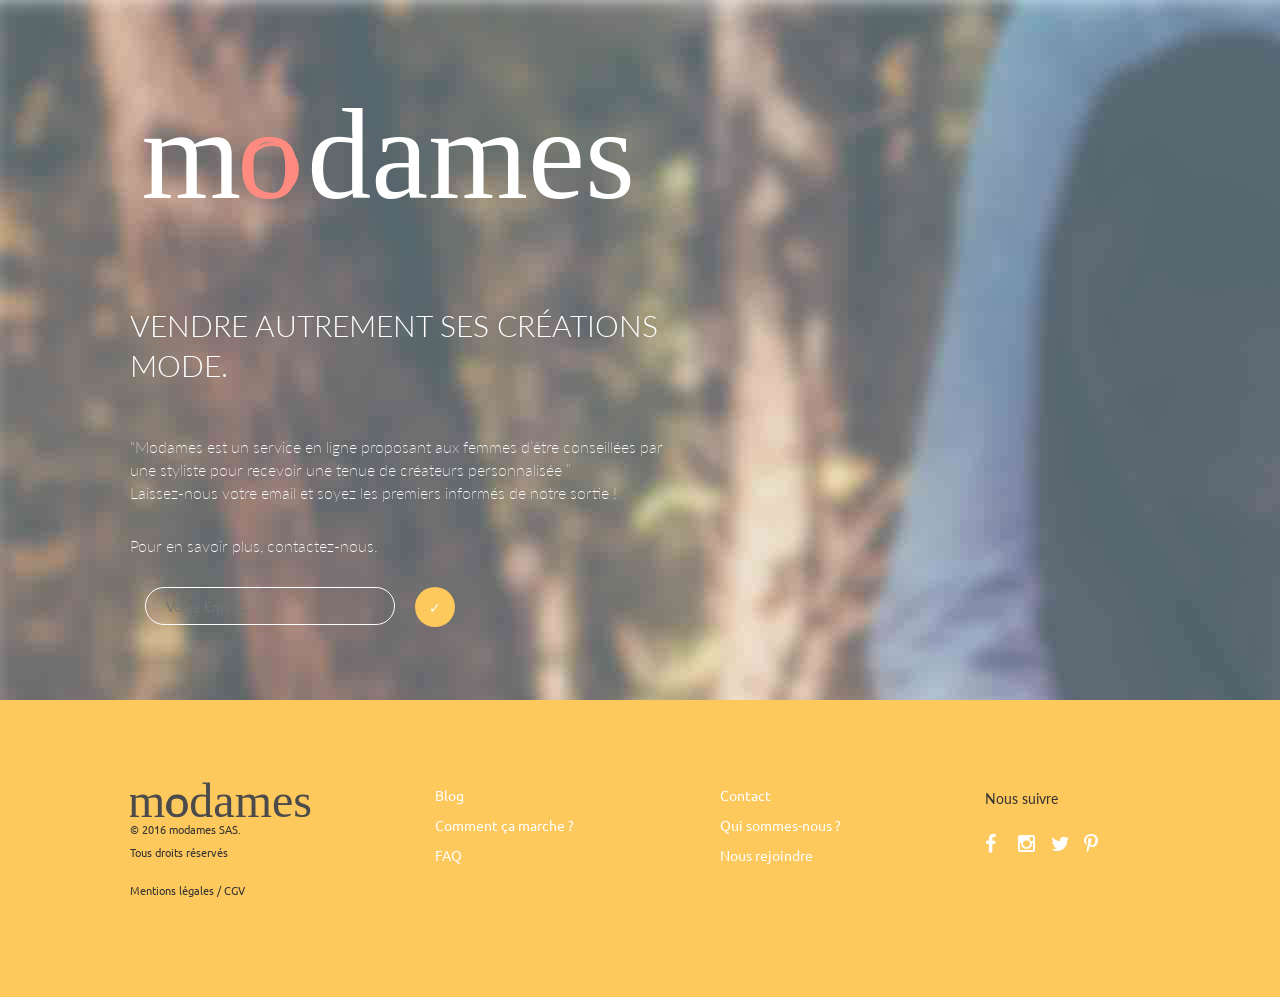
==== commit da0760a7: "Changement background + Footer Changement du background. Plus dans banner mais dans slider dans CSS." ====
--- a/index landing.html
+++ b/index landing.html
@@ -74,7 +74,7 @@
    <section class="slider">
 
       <div class="banner">
-         <div class="banner_bg"> <img class="img-responsive" src="images/fond-site-flou-2.jpg" alt=""/> 
+         <div class="banner_bg"> 
          <div class="bann_caption">
          
             <div class="container">
@@ -115,6 +115,46 @@
       </div>
    </section>
 
+<!--footer-->
+   <footer id="anchor_footer_1" class="big_block">
+      <div class="container">
+            <!--Copyright-->
+            <div class="col-md-3 col-sm-3 col-xs-12">
+               <img src="images/logo.svg">
+               <p>&copy; 2016 modames SAS.<br>Tous droits réservés</br></p>
+               <p><a href="https://www.google.fr/webhp?hl=fr">Mentions légales</a> / <a href="https://www.google.fr/webhp?hl=fr">CGV</a></p>
+               </div>
+
+               <!--Footer links-->
+            <div class="col-md-3 col-sm-3 col-xs-12">
+            <ul class="foot_nav style_2">
+               <li><a href="index.html">Blog</a></li>
+               <li><a href="index.html">Comment ça marche ?</a></li>
+               <li><a href="services_layout_1.html">FAQ</a></li>
+            </ul>
+            </div>
+            <div class="col-md-3 col-sm-3 col-xs-12">
+            <ul class="foot_nav style_2">
+               <li><a href="contact.html">Contact</a></li>
+               <li><a href="#">Qui sommes-nous ?</a></li>
+               <li><a href="#">Nous rejoindre</a></li>
+            </ul>
+            </div>
+             <!--social icons-->
+            <div class="col-md-3 col-sm-3 col-xs-12">
+            <h6>Nous suivre</h6>
+               <div class="social_icons">
+                  <a href="#"><i class="fa fa-facebook"></i></a>
+                  <a href="#"><i class="fa fa-instagram"></i></a>
+                  <a href="#"><i class="fa fa-twitter"></i></a>
+                  <a href="#"><i class="fa fa-pinterest-p"></i></a>
+               </div>
+            </div>
+            </div>
+         </div>
+      </div>
+   </footer>
+</section>
    
   
 <!--wrapper close--> 
--- a/styles/custom landing.css
+++ b/styles/custom landing.css
@@ -84,7 +84,9 @@
 Banner
 =============================================== */
 .slider {
-	height: 1000px;
+	height: 700px;
+	background-image: url(../images/fond-site-flou-2.jpg);
+
 }
 
 .slider .banner .banner_bg img {
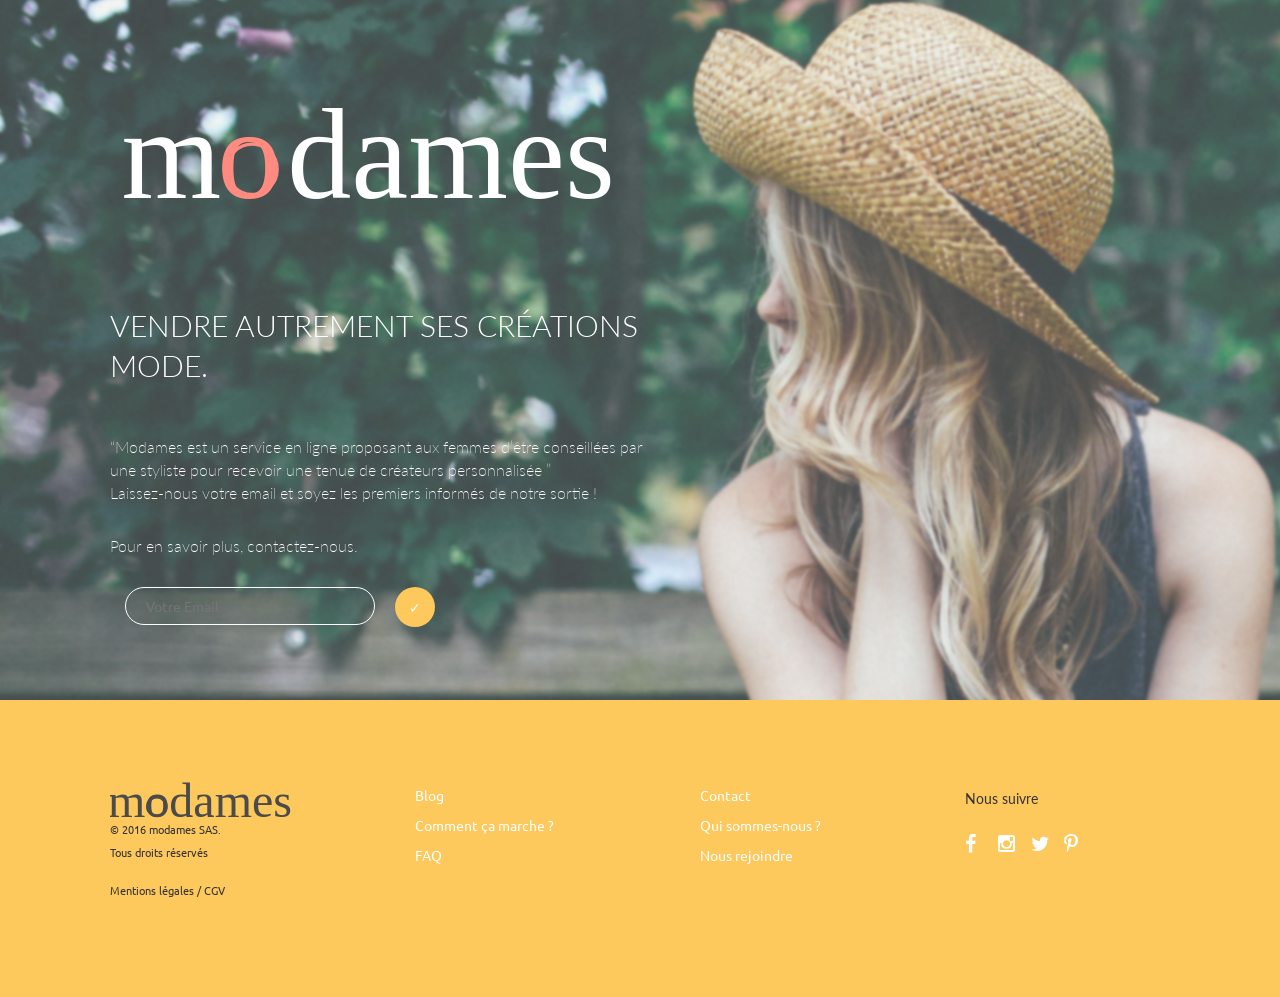
==== commit 2dcbc848: "Slider image" ====
--- a/index landing.html
+++ b/index landing.html
@@ -74,7 +74,7 @@
    <section class="slider">
 
       <div class="banner">
-         <div class="banner_bg"> 
+         <div class="banner_bg"> <img class="img-responsive" src="images/modames-slider.png" alt=""/>
          <div class="bann_caption">
          
             <div class="container">
--- a/styles/custom landing.css
+++ b/styles/custom landing.css
@@ -85,8 +85,7 @@
 =============================================== */
 .slider {
 	height: 700px;
-	background-image: url(../images/fond-site-flou-2.jpg);
-
+	background-repeat: no-repeat;
 }
 
 .slider .banner .banner_bg img {
@@ -111,7 +110,7 @@
 }
 
 .container {
-	margin-left: 100px;
+	margin-left: 80px;
 }
 
 /*Champ email*/
@@ -277,6 +276,9 @@
  	z-index: 10;
  	position: absolute;
 }
+.container {
+	margin-left: 0px;
+}
 }
 /* ==============================================
 Mobile Screen
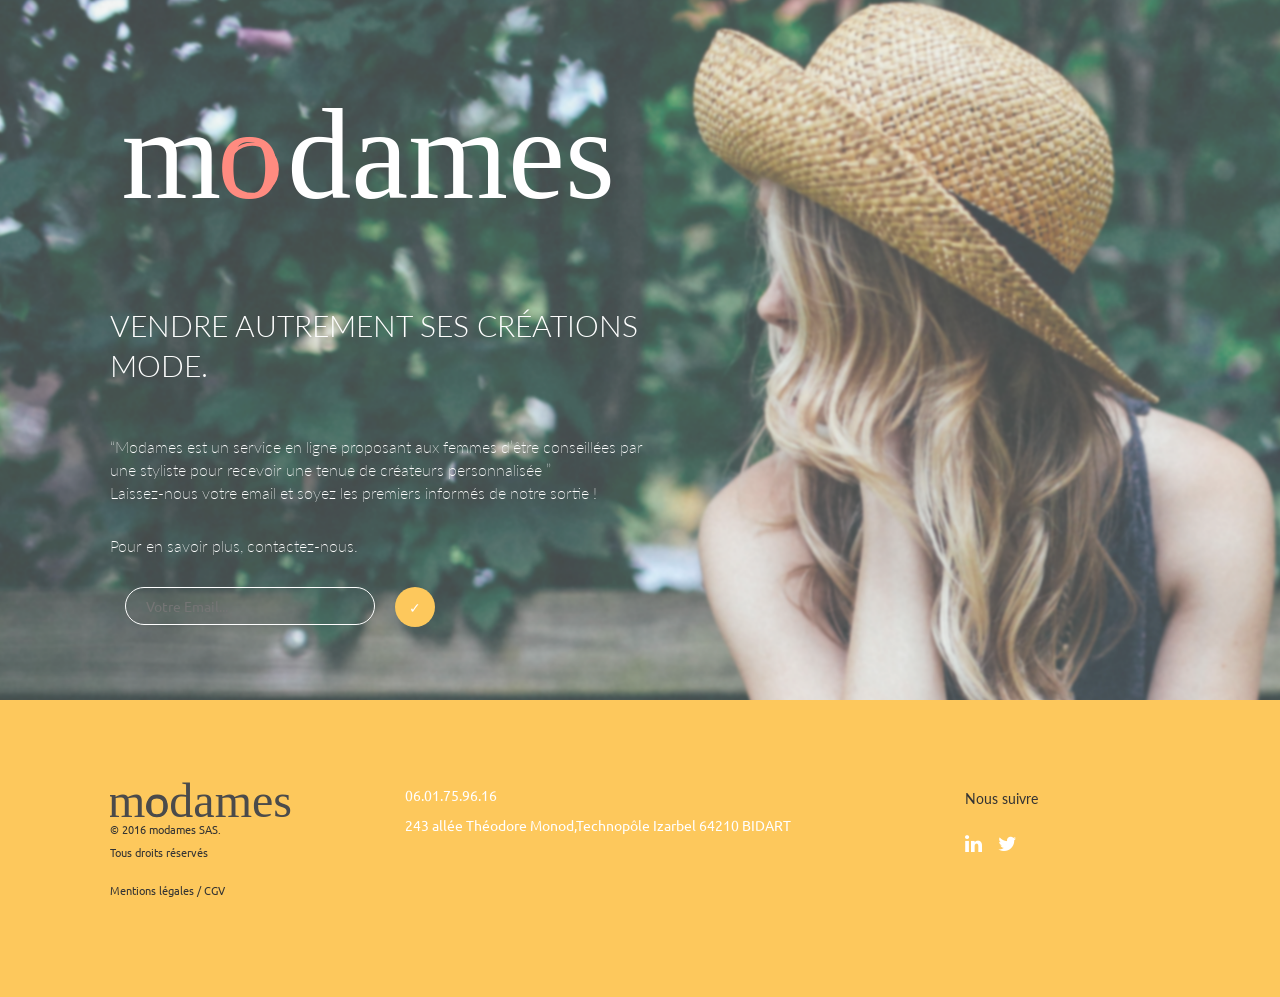
==== commit 14cc61f9: "Modification footer Changement footer. numéro de téléphone et adresse postale" ====
--- a/index landing.html
+++ b/index landing.html
@@ -126,28 +126,19 @@
                </div>
 
                <!--Footer links-->
-            <div class="col-md-3 col-sm-3 col-xs-12">
+            <div class="col-md-6 col-sm-6 col-xs-12">
             <ul class="foot_nav style_2">
-               <li><a href="index.html">Blog</a></li>
-               <li><a href="index.html">Comment ça marche ?</a></li>
-               <li><a href="services_layout_1.html">FAQ</a></li>
+               <li>06.01.75.96.16</li>
+               <li>243 allée Théodore Monod,Technopôle Izarbel 64210 BIDART</li>
             </ul>
             </div>
-            <div class="col-md-3 col-sm-3 col-xs-12">
-            <ul class="foot_nav style_2">
-               <li><a href="contact.html">Contact</a></li>
-               <li><a href="#">Qui sommes-nous ?</a></li>
-               <li><a href="#">Nous rejoindre</a></li>
-            </ul>
-            </div>
+
              <!--social icons-->
             <div class="col-md-3 col-sm-3 col-xs-12">
             <h6>Nous suivre</h6>
                <div class="social_icons">
-                  <a href="#"><i class="fa fa-facebook"></i></a>
-                  <a href="#"><i class="fa fa-instagram"></i></a>
+                  <a href="#"><i class="fa fa-linkedin"></i></a>
                   <a href="#"><i class="fa fa-twitter"></i></a>
-                  <a href="#"><i class="fa fa-pinterest-p"></i></a>
                </div>
             </div>
             </div>
--- a/styles/custom landing.css
+++ b/styles/custom landing.css
@@ -86,6 +86,8 @@
 .slider {
 	height: 700px;
 	background-repeat: no-repeat;
+	background-image: url(../images/modames-slider.png);
+	background-size: cover;
 }
 
 .slider .banner .banner_bg img {
@@ -95,19 +97,23 @@
 
 .slider .banner .bann_caption, .owl-carousel .bann_caption {
 	top: 100px;
-	text-align: left
+	text-align: left;
+	height: 700px;
+
 }
 
 /*punchline slider*/
 .bann_caption h4 {
 	color: white;
 }
+
 .bann_caption img{
 	position: left;
 	padding-top: 0px;
 	padding-bottom: 80px;
 	height: 180px;
 }
+
 
 .container {
 	margin-left: 80px;
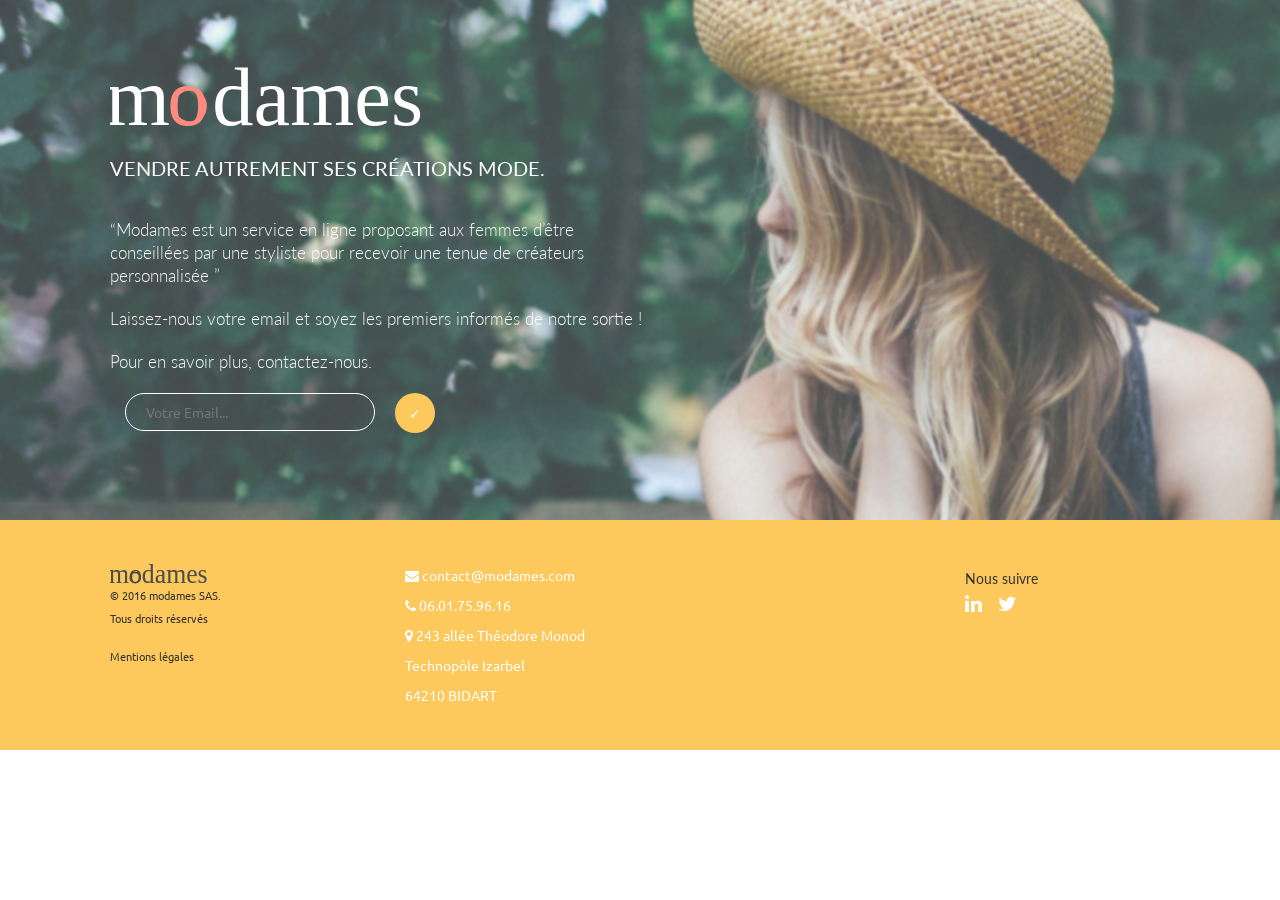
==== commit 00873da8: "Ajustements" ====
--- a/index landing.html
+++ b/index landing.html
@@ -9,7 +9,7 @@
 <meta charset="utf-8">
 <title>modames</title>
 <meta name="keywords" content="HTML5 Template">
-<meta name="description" content="Vraiment un super site">
+<meta name="description" content="modames">
 <meta name="viewport" content="width=device-width, initial-scale=1">
 <!--[if lt IE 9]>
 <script src="http://html5shiv.googlecode.com/svn/trunk/html5.js"></script>
@@ -52,7 +52,7 @@
 <link href="styles/custom landing.css" rel="stylesheet">
 <!-- Begin MailChimp Signup Form -->
 <link href="//cdn-images.mailchimp.com/embedcode/slim-10_7.css" rel="stylesheet" type="text/css">
-
+<link rel="shortcut icon" href="images/favicon.png">
 </head>
 <body>
 <!--preloader-->
@@ -74,15 +74,16 @@
    <section class="slider">
 
       <div class="banner">
-         <div class="banner_bg"> <img class="img-responsive" src="images/modames-slider.png" alt=""/>
+         <div class="banner_bg">
          <div class="bann_caption">
          
             <div class="container">
             <div class="col-md-6 col-sm-12 col-md-offset-0">
             <img src="images/Logo Blanc rose.svg">
                <h3>Vendre autrement ses créations mode.</h3>
-               <p>“Modames est un service en ligne proposant aux femmes d’être conseillées par une styliste pour recevoir une tenue de créateurs personnalisée ” <br>Laissez-nous votre email et soyez les premiers informés de notre sortie !</br></p>
-                <p>Pour en savoir plus, contactez-nous.</p>
+               <p>“Modames est un service en ligne proposant aux femmes d’être conseillées par une styliste pour recevoir une tenue de créateurs personnalisée ”
+               <p>Laissez-nous votre email et soyez les premiers informés de notre sortie !</p>
+              <p>Pour en savoir plus, contactez-nous.</p>
 
 <!-- Begin MailChimp Signup Form -->
 
@@ -122,14 +123,15 @@
             <div class="col-md-3 col-sm-3 col-xs-12">
                <img src="images/logo.svg">
                <p>&copy; 2016 modames SAS.<br>Tous droits réservés</br></p>
-               <p><a href="https://www.google.fr/webhp?hl=fr">Mentions légales</a> / <a href="https://www.google.fr/webhp?hl=fr">CGV</a></p>
+               <p><a href="https://www.google.fr/webhp?hl=fr">Mentions légales</a></p>
                </div>
 
                <!--Footer links-->
             <div class="col-md-6 col-sm-6 col-xs-12">
-            <ul class="foot_nav style_2">
-               <li>06.01.75.96.16</li>
-               <li>243 allée Théodore Monod,Technopôle Izarbel 64210 BIDART</li>
+            <ul class="foot_nav style_2" class="coordonnees">
+               <li><i class="fa fa-envelope"></i> contact@modames.com</li>
+               <li><i class="fa fa-phone"></i> 06.01.75.96.16</li>
+               <li> <i class="fa fa-map-marker"></i> 243 allée Théodore Monod<br>Technopôle Izarbel</br>64210 BIDART</br></li>
             </ul>
             </div>
 
--- a/styles/custom landing.css
+++ b/styles/custom landing.css
@@ -56,19 +56,20 @@
 }
 
 .bann_caption h3 {
-    font-size: 30px;
+    font-size: 20px;
     line-height: 40px;
-    font-weight: 300;
-    margin-bottom: 50px;
+    font-weight: 400;
+    margin-bottom: 30px;
     font-family: 'lato', sans-serif;
+    color: white;
 }
 
 .bann_caption p{
 	font-family: 'Lato', sans-serif;
 	color: white;
-	font-weight: 200;
-	margin-bottom: 30px;
-	font-size: 16px;
+	font-weight: 300;
+	margin-bottom: 20px;
+	font-size: 1.2em;
 }
 
 
@@ -84,15 +85,19 @@
 Banner
 =============================================== */
 .slider {
-	height: 700px;
+	height: 520px;
 	background-repeat: no-repeat;
 	background-image: url(../images/modames-slider.png);
 	background-size: cover;
+	background-position: center;
 }
 
 .slider .banner .banner_bg img {
 	animation: none;
 	background: top center fixed;
+	width: 60%;
+	margin-top:-110px;
+	margin-bottom: -70px;
 }
 
 .slider .banner .bann_caption, .owl-carousel .bann_caption {
@@ -105,13 +110,6 @@
 /*punchline slider*/
 .bann_caption h4 {
 	color: white;
-}
-
-.bann_caption img{
-	position: left;
-	padding-top: 0px;
-	padding-bottom: 80px;
-	height: 180px;
 }
 
 
@@ -227,7 +225,9 @@
 Footer
 =============================================== */
 /*Footer size*/
-
+img{
+	width: 40%;
+}
 /*Text footer*/
 .wrapper > footer {
 	background: #FDC85C;
@@ -261,13 +261,16 @@
 .h6, h6 {
 	font: 14px 'Lato', sans-serif;
 	color:#333333;
+	margin-bottom: -10px;
 }
 
 /*Footer links*/
 .foot_nav li {
 	display: block;
 }
-
+.big_block{
+	padding: 40px 0;
+}
 
 /* ==============================================
 Mobile and Tablet Screen
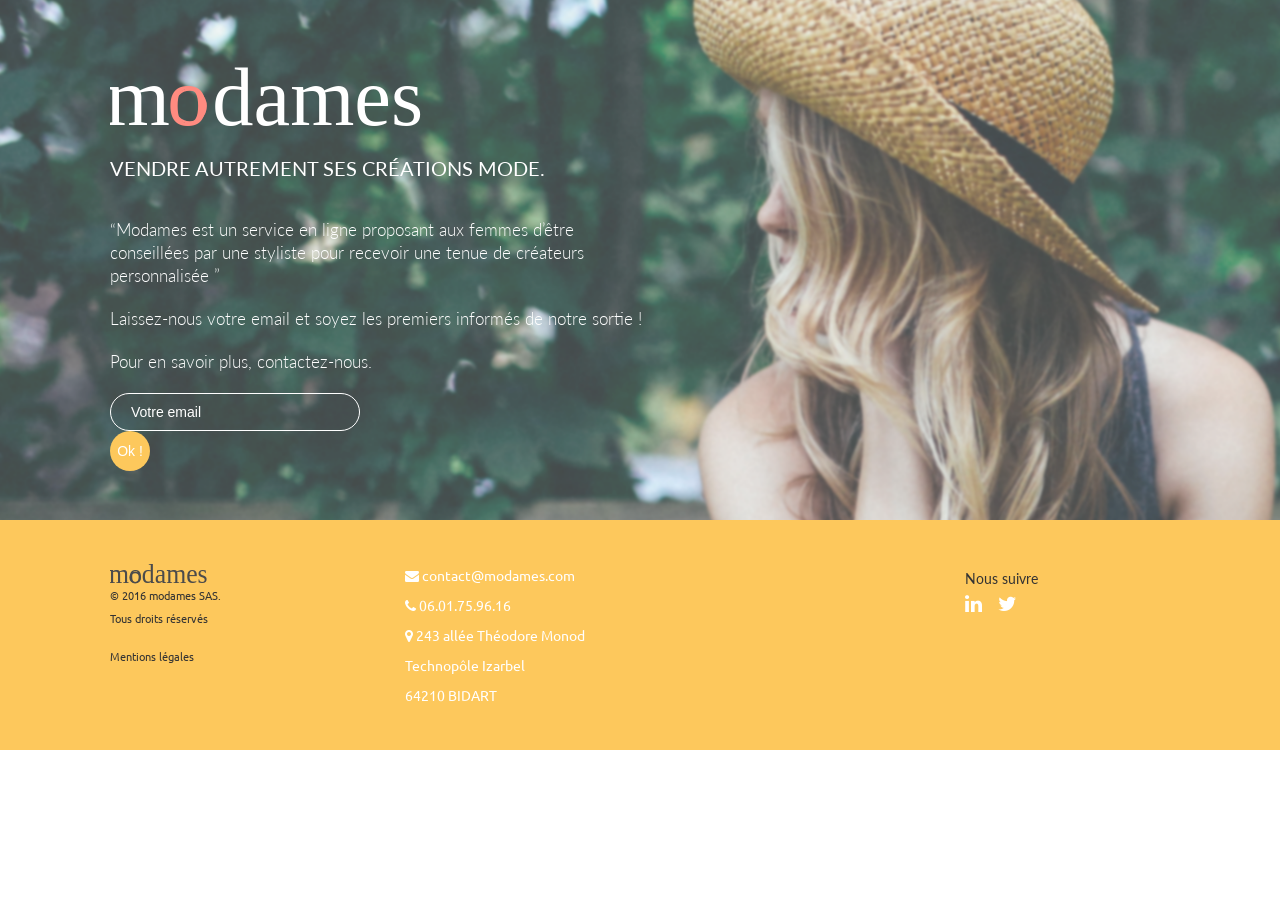
==== commit 3b69a055: "En ligne + mailchimp" ====
--- a/index landing.html
+++ b/index landing.html
@@ -85,30 +85,28 @@
                <p>Laissez-nous votre email et soyez les premiers informés de notre sortie !</p>
               <p>Pour en savoir plus, contactez-nous.</p>
 
-<!-- Begin MailChimp Signup Form -->
-
-              <div id="mc_embed_signup">
-                   <form action="//modames.us12.list-manage.com/subscribe/post?u=7bd7d0d2ab8d0ab22da71a116&amp;id=d178d6678d" method="post" id="mc-embedded-subscribe-form" name="mc-embedded-subscribe-form" class="validate" target="_blank" novalidate>
-                     <div id="mc_embed_signup_scroll">
-
-                    <div class="col-md-6 col-sm-6 col-xs-6">
-                    <input type="email" value="" name="EMAIL" class="email" id="mce-EMAIL" placeholder="Votre Email..." required>
-                     </div>
-    
-    <!-- real people should not fill this in and expect good things - do not remove this or risk form bot signups-->
-                  <div class="col-md-6 col-sm-6 col-xs-6">
-                  <div style="position: absolute; left: -5000px;" aria-hidden="true"><input type="text" name="b_7bd7d0d2ab8d0ab22da71a116_d178d6678d" tabindex="-1" value=""></div>
-                  <div class="clear"><input type="submit" value="&#10003" name="subscribe" id="mc-embedded-subscribe" class="button"></div>
-                   </div>
-                   </div>
-                </form>
-
-            </div>
-        </div>
-              
-<!--End mc_embed_signup-->
-
-
+              <div>
+                               <!-- Begin MailChimp Signup Form -->
+                  <link href="//cdn-images.mailchimp.com/embedcode/slim-10_7.css" rel="stylesheet" type="text/css">
+                  <style type="text/css">
+                    #mc_embed_signup{background:none; clear:left; font:14px Helvetica,Arial,sans-serif;}
+                    /* Add your own MailChimp form style overrides in your site stylesheet or in this style block.
+                       We recommend moving this block and the preceding CSS link to the HEAD of your HTML file. */
+                  </style>
+                  <div id="mc_embed_signup">
+                  <form action="//modames.us12.list-manage.com/subscribe/post?u=7bd7d0d2ab8d0ab22da71a116&amp;id=d178d6678d" method="post" id="mc-embedded-subscribe-form" name="mc-embedded-subscribe-form" class="validate" target="_blank" novalidate>
+                      <div id="mc_embed_signup_scroll">
+                    
+                    <input type="email" value="Votre email" name="EMAIL" class="email" id="mce-EMAIL" placeholder="email address" required>
+                      <!-- real people should not fill this in and expect good things - do not remove this or risk form bot signups-->
+                      <div style="position: absolute; left: -5000px;" aria-hidden="true"><input type="text" name="b_7bd7d0d2ab8d0ab22da71a116_d178d6678d" tabindex="-1" value=""></div>
+                      <div class="clear"><input type="submit" value="Ok !" name="subscribe" id="mc-embedded-subscribe" class="button"></div>
+                      </div>
+                  </form>
+                  </div>
+
+                  <!--End mc_embed_signup-->
+              </div>
             </div>
                 
             </div>
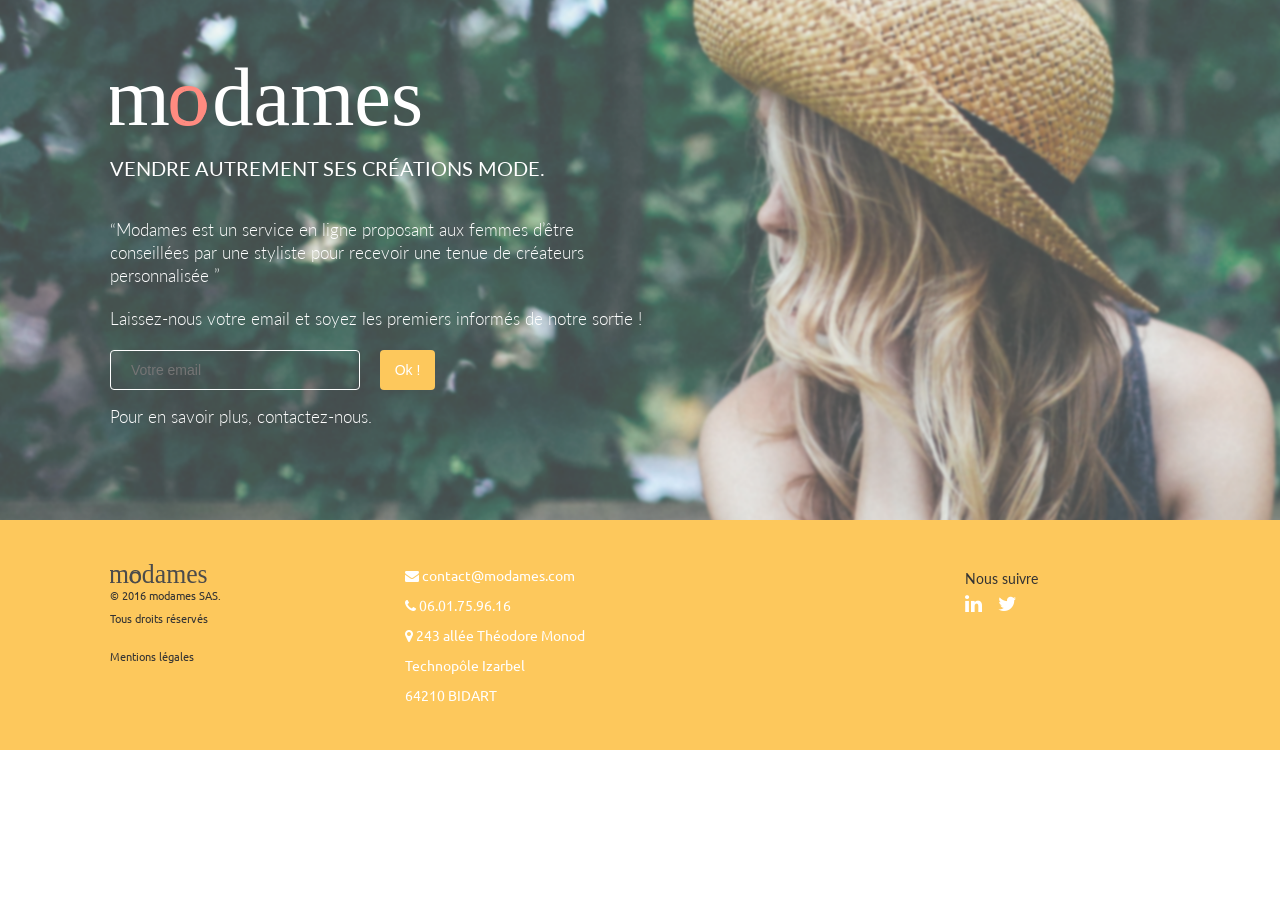
==== commit 32616f11: "mailchimp" ====
--- a/index landing.html
+++ b/index landing.html
@@ -83,7 +83,6 @@
                <h3>Vendre autrement ses créations mode.</h3>
                <p>“Modames est un service en ligne proposant aux femmes d’être conseillées par une styliste pour recevoir une tenue de créateurs personnalisée ”
                <p>Laissez-nous votre email et soyez les premiers informés de notre sortie !</p>
-              <p>Pour en savoir plus, contactez-nous.</p>
 
               <div>
                                <!-- Begin MailChimp Signup Form -->
@@ -97,15 +96,17 @@
                   <form action="//modames.us12.list-manage.com/subscribe/post?u=7bd7d0d2ab8d0ab22da71a116&amp;id=d178d6678d" method="post" id="mc-embedded-subscribe-form" name="mc-embedded-subscribe-form" class="validate" target="_blank" novalidate>
                       <div id="mc_embed_signup_scroll">
                     
-                    <input type="email" value="Votre email" name="EMAIL" class="email" id="mce-EMAIL" placeholder="email address" required>
+                    <input type="email" value="" name="EMAIL" class="email" id="mce-EMAIL" placeholder="Votre email" required>
                       <!-- real people should not fill this in and expect good things - do not remove this or risk form bot signups-->
                       <div style="position: absolute; left: -5000px;" aria-hidden="true"><input type="text" name="b_7bd7d0d2ab8d0ab22da71a116_d178d6678d" tabindex="-1" value=""></div>
-                      <div class="clear"><input type="submit" value="Ok !" name="subscribe" id="mc-embedded-subscribe" class="button"></div>
+                      <input type="submit" value="Ok !" name="subscribe" id="mc-embedded-subscribe" class="button">
                       </div>
                   </form>
                   </div>
 
                   <!--End mc_embed_signup-->
+                 <p>Pour en savoir plus, contactez-nous.</p>
+
               </div>
             </div>
                 
--- a/styles/custom landing.css
+++ b/styles/custom landing.css
@@ -122,10 +122,10 @@
 #mce-EMAIL{
 	background: none;
 	border-color: white;
-	border-radius: 20px;
+	border-radius: 4px;
 	border: 1px solid;
 	width: 250px;
-	height: 38px;
+	height: 40px;
 	line-height: 38px;
 	padding: 0 20px;
 	position: relative;
@@ -135,19 +135,20 @@
 
 #mc-embedded-subscribe{
 	border: none;
+	margin-left: 20px;
 	background-color: #FDC85C;
-	border-radius: 50%;
-	width: 40px;
+	border-radius: 4px;
+	width: 55px;
     height: 40px;
-    position: absolute;;
+    position: absolute;
+    color: white;
  }
 
  #mc-embedded-subscribe:hover{
 	border: none;
 	background-color: #40B8C7;
-	border-radius: 50%;
-	width: 40px;
-    height: 40px;
+	border-radius: 4px;
+
  }
 
 /* ==============================================
